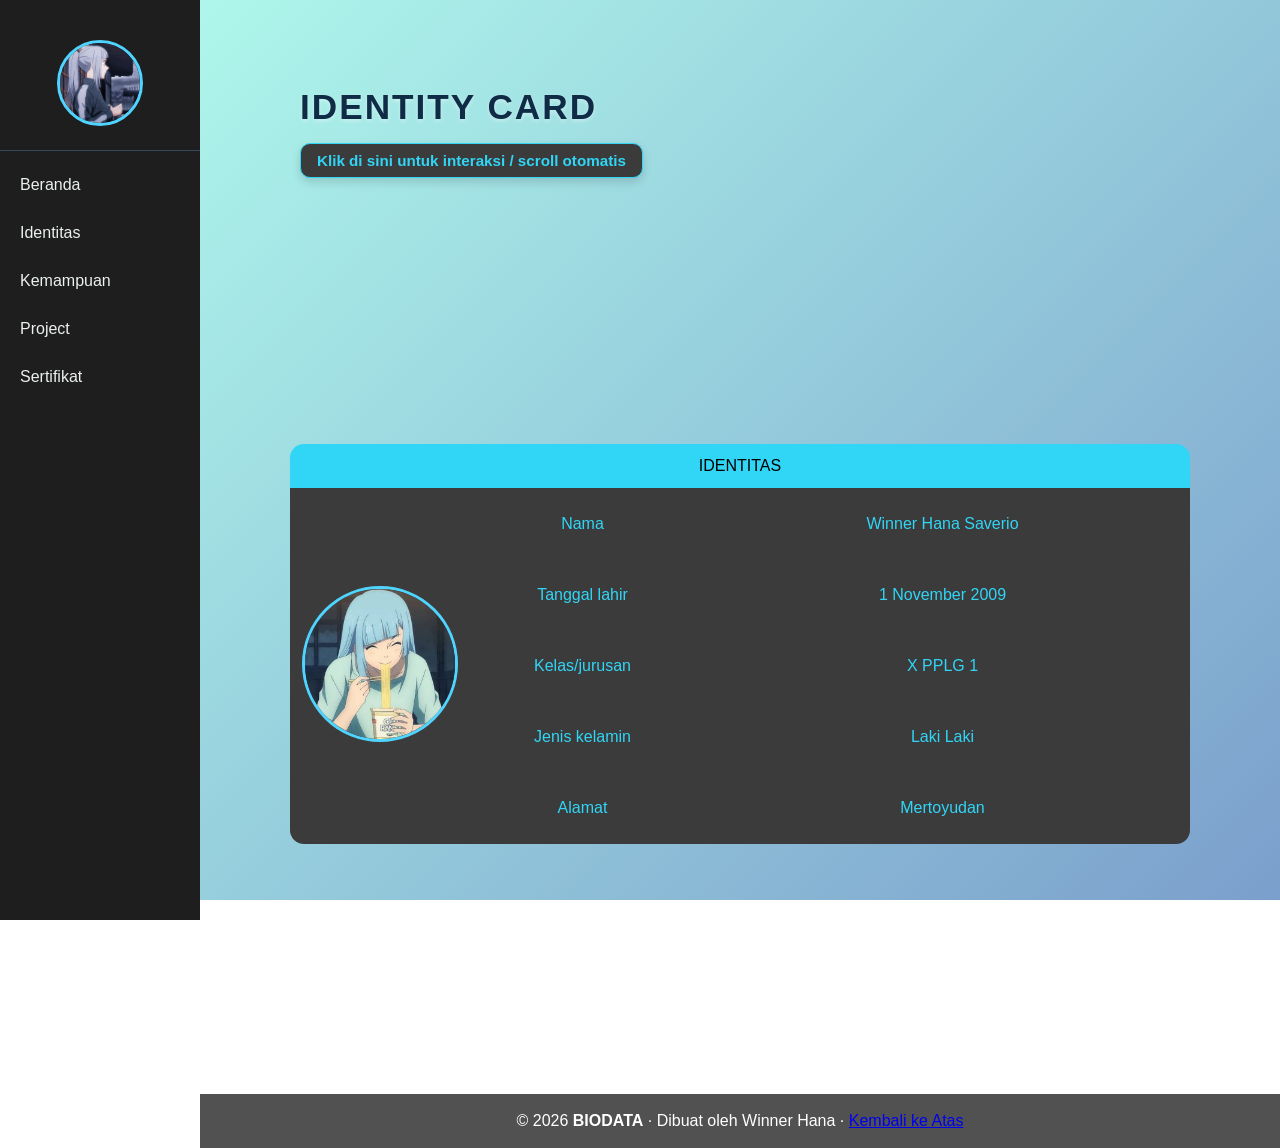
==== biodata.html @ ac4ff392 "update: ganti desain" ====
<!DOCTYPE html>
<html lang="en">
<head>
    <meta charset="UTF-8">
    <meta name="viewport" content="width=device-width, initial-scale=1.0">
    <title>Biodata - Winner</title>
    <link rel="stylesheet" href="style.css">
</head>
<body>

<nav>
    <div class="profile">
        <img src="miwapfp.jpg" alt="miwapfp" class="profile-pic">
    </div>
    <div class="nav-links">
        <a href="index.html">Beranda</a>
        <a href="biodata.html" class="active">Identitas</a>
        <a href="Skill.html">Kemampuan</a>
        <a href="project.html">Project</a>
        <a href="Certivic.html">Sertifikat</a>
    </div>
</nav>

<div class="header-title">
    <h1>IDENTITY CARD</h1>
    <p class="p1-biodata">
        <a href="#tabel-identitas">
            Klik di sini untuk interaksi / scroll otomatis
        </a>
    </p>
</div>

<div class="table">
    <table id="tabel-identitas" style="text-align: center; margin: auto; border-radius: 14px; width: 900px; height: 400px; overflow: hidden; border-collapse: separate; border-spacing: 0;">
        <tr>
            <td style="background-color: rgb(49, 213, 246);" colspan="3">IDENTITAS</td>
        </tr>
        <tr style="background-color: rgb(59, 59, 59); color: rgb(49, 213, 246);">
            <td class="no-hover" rowspan="5" style="width: 20%;"><img class="pfp-table" src="pfp.jpeg" alt="Profile Picture"></td>
            <td id="tabel-kanan" style="width: 25%;">Nama</td>
            <td class="clickable" style="width: 55%;" data-title="Nama" data-info="Hai, Nama saya Winner Hana Saverio!, kamu bisa memanggilku Winner!, Salken ya">Winner Hana Saverio</td>
        </tr>
        <tr style="background-color: rgb(59, 59, 59); color: rgb(49, 213, 246);">
            <td class="tabel-kanan">Tanggal lahir</td>
            <td class="clickable" data-title="Tanggal Lahir" data-info="Saya Lahir pada 1 November 2009, di bulan yang identik dengan awal musim hujan.">1 November 2009</td>
        </tr>
        <tr style="background-color: rgb(59, 59, 59); color: rgb(49, 213, 246);">
            <td class="tabel-kanan">Kelas/jurusan</td>
            <td class="clickable" data-title="Kelas / Jurusan" data-info="Saat ini menempuh pendidikan di kelas X PPLG 1, jurusan Pengembangan Perangkat Lunak dan Gim.">X PPLG 1</td>
        </tr>
        <tr style="background-color: rgb(59, 59, 59); color: rgb(49, 213, 246);">
            <td class="tabel-kanan">Jenis kelamin</td>
            <td class="clickable" data-title="Jenis Kelamin" data-info="Lelaki Tamfan.">Laki Laki</td>
        </tr>
        <tr style="background-color: rgb(59, 59, 59); color: rgb(49, 213, 246);">
            <td class="tabel-kanan">Alamat</td>
            <td class="clickable" data-title="Alamat" data-info="Bertempat tinggal di Perumahan Bumi Prayudan, daerah Mertoyudan, Magelang.">Mertoyudan</td>
        </tr>
    </table>
</div>

<!-- POPUP MODAL -->
<div id="popupOverlay" class="popup-overlay">
    <div class="popup-box">
        <span id="popupClose" class="popup-close">&times;</span>
        <h3 id="popupTitle"></h3>
        <p id="popupText"></p>
    </div>
</div>

<script>
    const clickableCells = document.querySelectorAll('.clickable');
    const overlay = document.getElementById('popupOverlay');
    const popupTitle = document.getElementById('popupTitle');
    const popupText = document.getElementById('popupText');
    const closeBtn = document.getElementById('popupClose');

    clickableCells.forEach(cell => {
        cell.addEventListener('click', () => {
            popupTitle.textContent = cell.getAttribute('data-title');
            popupText.textContent = cell.getAttribute('data-info');
            overlay.classList.add('active');
        });
    });

    function closePopup() {
        overlay.classList.remove('active');
    }

    closeBtn.addEventListener('click', closePopup);

    overlay.addEventListener('click', (e) => {
        if (e.target === overlay) {
            closePopup();
        }
    });
</script>

<footer class="footer">
    <br />
    © 2026 <strong>BIODATA</strong> · 
    Dibuat oleh Winner Hana · 
    <a href="#">Kembali ke Atas</a>
    <br /><br />
</footer>

</body>
</html>
---- style.css ----
nav {
    position: fixed;
    top: 0;
    left: 0;
    height: 100vh;
    width: 200px;
    background-color: #1e1e1e;
    padding-top: 20px;
}

.nav-links {
    display: flex;
    flex-direction: column;
}

.nav-links a {
    display: block;
    color: #ecf0f1;
    text-decoration: none;
    padding: 15px 20px;
    font-size: 16px;
    transition: transform 0.2s ease, background-color 0.2s ease;
}

.nav-links a:hover {
        background-color: #34495e;
    transform: scale(1.05) translateX(5px);
}

.profile {
    text-align: center;
    padding: 20px 0;
    border-bottom: 1px solid #34495e;
    margin-bottom: 10px;
}

.profile-pic {
    width: 80px;
    height: 80px;
    border-radius: 50%;
    object-fit: cover;
    border: 3px solid #4fd3ff;
}

.profile-name {
    color: #ecf0f1;
    margin-top: 10px;
    font-size: 14px;
    font-weight: bold;
}

html, body {
    height: 100%;
    margin: 0;
}

body {
    font-family: 'Segoe UI', Arial, Helvetica, sans-serif;
    margin: 0;
    margin-left: 200px;
    background: linear-gradient(135deg, #b3ffee, #7b9fcc);
    background-repeat: no-repeat;
    min-height: 100vh;
    background-attachment: fixed;
    display: flex;              
    flex-direction: column;  
}

.table{
    align-items: center;
    margin: 0 auto;
    display: flex;
    margin-left: 200px;
    justify-content: center; 
    align-items: center;       
    min-height: 100vh;         
    margin: 0;
    display: flex;
    flex-direction: column;
    align-items: center
}

.footer{
    text-align: center;
}

tr {
    transition: transform 0.2s ease, box-shadow 0.2s ease;
}

.header1{
    font-family: 'segoe UI' sans-serif;
    font-size: 2.2rem;
    font-weight: 800;
    color: #0f2b46; 
    letter-spacing: 2px;
    margin: 0 0 8px 0;
    text-shadow: 0px 2px 4px rgba(255, 255, 255, 0.4);
}

.header1{
    transition: transform 0.3s ease, color 0.3s ease;
}
.header1:hover{
    font-family: 'segoe UI' sans-serif;
     transform: scale(1.09);
     transition: transform 0.3s ease, color 0.3s ease;
     color: #6f6f6f;
}

.header2 a:hover {
    background-color: #31d5f6;
    color: #222222;
    transform: translateY(-2px);
    box-shadow: 0 6px 14px rgba(49, 213, 246, 0.4);
}

.header2 a {
    display: inline-block;
    font-family: 'Segoe UI', sans-serif;
    font-size: 0.95rem;
    font-weight: 600;
    color: #31d5f6;
    background-color: #3b3b3b; 
    padding: 8px 16px;
    border-radius: 10px;
    text-decoration: none;
    border: 1px solid #31d5f6;
    box-shadow: 0 4px 10px rgba(0, 0, 0, 0.15);
    transition: all 0.3s ease;
}

.footer{
    background-color: #515151;
    color: white;
}
.wrapper {
    flex: 1;
    padding-top: 100px;
}

td {
    transition: transform 0.2s ease, background-color 0.2s ease;
}

td:hover {
    background-color: #2f2f2f !important;         
    color: #ecf0f1;  
    cursor: pointer;                     
    font-weight: 700;
    box-shadow: inset 0 0 10px rgba(0, 0, 0, 0.2); 
    position: relative;
    z-index: 1;
}

.no-hover:hover {
    transform: none;
    background-color: transparent;
}
.clickable {
    cursor: pointer;
}

.popup-overlay {
    display: none;
    position: fixed;
    top: 0;
    left: 0;
    width: 100%;
    height: 100%;
    background-color: rgba(0, 0, 0, 0.6);
    justify-content: center;
    align-items: center;
    z-index: 999;
}

.popup-overlay.active {
    display: flex;
}

.popup-box {
    background-color: #2b2b2b;
    color: #ecf0f1;
    padding: 25px 35px;
    border-radius: 10px;
    width: 550px;
    max-width: 75%;
    position: relative;
    border: 2px solid #4fd3ff;
    animation: popupIn 0.25s ease;
}

@keyframes popupIn {
    from { transform: scale(0.85); opacity: 0; }
    to { transform: scale(1); opacity: 1; }
}

.popup-box h3 {
    color: #4fd3ff;
    margin-top: 0;
}

.popup-close {
    position: absolute;
    top: 10px;
    right: 15px;
    cursor: pointer;
    font-size: 20px;
    color: #ecf0f1;
}

.popup-close:hover {
    color: #4fd3ff;
}

        /* CSS Animasi Popup Tambahan */
        .popup-overlay {
            position: fixed;
            top: 0;
            left: 0;
            width: 100%;
            height: 100%;
            background: rgba(0, 0, 0, 0.6);
            display: flex;
            justify-content: center;
            align-items: center;
            opacity: 0;
            visibility: hidden;
            transition: opacity 0.3s ease, visibility 0.3s ease;
        }

        .popup-box {
            background: #212121;
            padding: 20px;
            border-radius: 8px;
            transform: scale(0.7) translateY(-20px);
            transition: transform 0.3s cubic-bezier(0.175, 0.885, 0.32, 1.275);
        }

        .popup-overlay.active {
            opacity: 1;
            visibility: visible;
        }

        .popup-overlay.active .popup-box {
            transform: scale(1) translateY(0);
        }
html{
    scroll-behavior: smooth;
}

.p1-biodata{
    transition: transform 0.3s ease, color 0.3s ease;
}
.p1-biodata:hover{
     transform: scale(1.04);
     transition: transform 0.3s ease, color 0.3s ease;
     color: #6f6f6f;
}

.pfp-table{
    width: 150px;
    height: 150px;
    border-radius: 50%;
    object-fit: cover;
    border: 3px solid #4fd3ff;
}

.header-title {
    width: 900px;
    padding-top: 87px;
    padding-left: 100px;
    margin-top: auto;
    margin-bottom: auto;
}

.header-title h1 {
    font-family: 'segoe UI' sans-serif;
    font-size: 2.2rem;
    font-weight: 800;
    color: #0f2b46; 
    letter-spacing: 2px;
    margin: 0 0 8px 0;
    text-shadow: 0px 2px 4px rgba(255, 255, 255, 0.4);
}

.p1-biodata a {
    display: inline-block;
    font-family: 'Segoe UI', sans-serif;
    font-size: 0.95rem;
    font-weight: 600;
    color: #31d5f6;
    background-color: #3b3b3b; 
    padding: 8px 16px;
    border-radius: 10px;
    text-decoration: none;
    border: 1px solid #31d5f6;
    box-shadow: 0 4px 10px rgba(0, 0, 0, 0.15);
    transition: all 0.3s ease;
}

.header-title .p1-biodata a:hover {
    background-color: #31d5f6;
    color: #222222;
    transform: translateY(-2px);
    box-shadow: 0 6px 14px rgba(49, 213, 246, 0.4);
}


#tabel-identitas td {
    transition: ease-in-out; 
}
#tabel-identitas td.clickable:hover {
    background-color: #29c2e0 !important; 
    color: #1a1a1a !important;           
    cursor: pointer;                     
    font-weight: 700;
    box-shadow: inset 0 0 10px rgba(0, 0, 0, 0.2); 
}
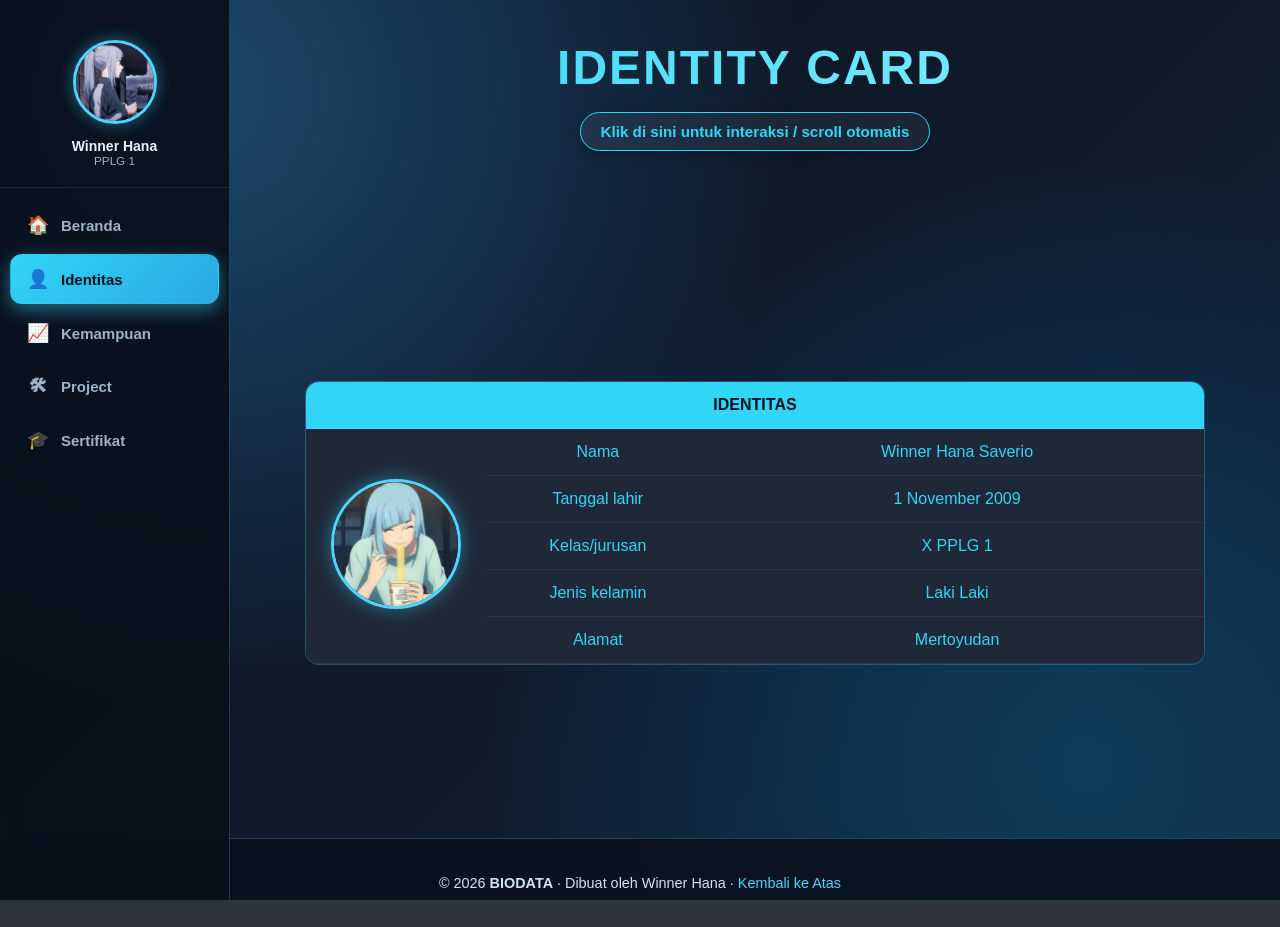
==== commit a014d0c8: "update: ganti dengan kodingan portofolio terbaru" ====
--- a/biodata.html
+++ b/biodata.html
@@ -1,5 +1,5 @@
 <!DOCTYPE html>
-<html lang="en">
+<html lang="id">
 <head>
     <meta charset="UTF-8">
     <meta name="viewport" content="width=device-width, initial-scale=1.0">
@@ -8,67 +8,93 @@
 </head>
 <body>
 
+<button id="menuToggle" aria-label="Buka menu">&#9776;</button>
+<div id="backdrop" class="nav-backdrop"></div>
+
 <nav>
     <div class="profile">
         <img src="miwapfp.jpg" alt="miwapfp" class="profile-pic">
+        <div class="profile-name">Winner Hana<br><small>PPLG 1</small></div>
     </div>
     <div class="nav-links">
-        <a href="index.html">Beranda</a>
-        <a href="biodata.html" class="active">Identitas</a>
-        <a href="Skill.html">Kemampuan</a>
-        <a href="project.html">Project</a>
-        <a href="Certivic.html">Sertifikat</a>
+        <a href="index.html"><span class="ico">&#127968;</span> Beranda</a>
+        <a href="biodata.html" class="active"><span class="ico">&#128100;</span> Identitas</a>
+        <a href="kemampuan.html"><span class="ico">&#128200;</span> Kemampuan</a>
+        <a href="project.html"><span class="ico">&#128736;</span> Project</a>
+        <a href="sertifikat.html"><span class="ico">&#127891;</span> Sertifikat</a>
     </div>
 </nav>
 
-<div class="header-title">
-    <h1>IDENTITY CARD</h1>
-    <p class="p1-biodata">
-        <a href="#tabel-identitas">
-            Klik di sini untuk interaksi / scroll otomatis
-        </a>
-    </p>
-</div>
+<div class="content">
+    <div class="header-title">
+        <h1>IDENTITY CARD</h1>
+        <p class="p1-biodata">
+            <a href="#tabel-identitas">Klik di sini untuk interaksi / scroll otomatis</a>
+        </p>
+    </div>
 
-<div class="table">
-    <table id="tabel-identitas" style="text-align: center; margin: auto; border-radius: 14px; width: 900px; height: 400px; overflow: hidden; border-collapse: separate; border-spacing: 0;">
-        <tr>
-            <td style="background-color: rgb(49, 213, 246);" colspan="3">IDENTITAS</td>
-        </tr>
-        <tr style="background-color: rgb(59, 59, 59); color: rgb(49, 213, 246);">
-            <td class="no-hover" rowspan="5" style="width: 20%;"><img class="pfp-table" src="pfp.jpeg" alt="Profile Picture"></td>
-            <td id="tabel-kanan" style="width: 25%;">Nama</td>
-            <td class="clickable" style="width: 55%;" data-title="Nama" data-info="Hai, Nama saya Winner Hana Saverio!, kamu bisa memanggilku Winner!, Salken ya">Winner Hana Saverio</td>
-        </tr>
-        <tr style="background-color: rgb(59, 59, 59); color: rgb(49, 213, 246);">
-            <td class="tabel-kanan">Tanggal lahir</td>
-            <td class="clickable" data-title="Tanggal Lahir" data-info="Saya Lahir pada 1 November 2009, di bulan yang identik dengan awal musim hujan.">1 November 2009</td>
-        </tr>
-        <tr style="background-color: rgb(59, 59, 59); color: rgb(49, 213, 246);">
-            <td class="tabel-kanan">Kelas/jurusan</td>
-            <td class="clickable" data-title="Kelas / Jurusan" data-info="Saat ini menempuh pendidikan di kelas X PPLG 1, jurusan Pengembangan Perangkat Lunak dan Gim.">X PPLG 1</td>
-        </tr>
-        <tr style="background-color: rgb(59, 59, 59); color: rgb(49, 213, 246);">
-            <td class="tabel-kanan">Jenis kelamin</td>
-            <td class="clickable" data-title="Jenis Kelamin" data-info="Lelaki Tamfan.">Laki Laki</td>
-        </tr>
-        <tr style="background-color: rgb(59, 59, 59); color: rgb(49, 213, 246);">
-            <td class="tabel-kanan">Alamat</td>
-            <td class="clickable" data-title="Alamat" data-info="Bertempat tinggal di Perumahan Bumi Prayudan, daerah Mertoyudan, Magelang.">Mertoyudan</td>
-        </tr>
-    </table>
-</div>
+    <div class="table">
+        <table id="tabel-identitas">
+            <tr>
+                <td style="background-color: rgb(49, 213, 246); color:#04121f; font-weight:800;" colspan="3">IDENTITAS</td>
+            </tr>
+            <tr style="background-color: rgb(31, 40, 56); color: rgb(49, 213, 246);">
+                <td class="no-hover" rowspan="5" style="width: 20%;"><img class="pfp-table" src="pfp.jpeg" alt="Profile Picture"></td>
+                <td style="width: 25%;">Nama</td>
+                <td class="clickable" style="width: 55%;" data-title="Nama" data-info="Hai, Nama saya Winner Hana Saverio!, kamu bisa memanggilku Winner!, Salken ya">Winner Hana Saverio</td>
+            </tr>
+            <tr style="background-color: rgb(31, 40, 56); color: rgb(49, 213, 246);">
+                <td>Tanggal lahir</td>
+                <td class="clickable" data-title="Tanggal Lahir" data-info="Saya Lahir pada 1 November 2009, di bulan yang identik dengan awal musim hujan.">1 November 2009</td>
+            </tr>
+            <tr style="background-color: rgb(31, 40, 56); color: rgb(49, 213, 246);">
+                <td>Kelas/jurusan</td>
+                <td class="clickable" data-title="Kelas / Jurusan" data-info="Saat ini menempuh pendidikan di kelas X PPLG 1, jurusan Pengembangan Perangkat Lunak dan Gim.">X PPLG 1</td>
+            </tr>
+            <tr style="background-color: rgb(31, 40, 56); color: rgb(49, 213, 246);">
+                <td>Jenis kelamin</td>
+                <td class="clickable" data-title="Jenis Kelamin" data-info="Lelaki Tamfan.">Laki Laki</td>
+            </tr>
+            <tr style="background-color: rgb(31, 40, 56); color: rgb(49, 213, 246);">
+                <td>Alamat</td>
+                <td class="clickable" data-title="Alamat" data-info="Bertempat tinggal di Perumahan Bumi Prayudan, daerah Mertoyudan, Magelang.">Mertoyudan</td>
+            </tr>
+        </table>
+    </div>
 
-<!-- POPUP MODAL -->
-<div id="popupOverlay" class="popup-overlay">
-    <div class="popup-box">
-        <span id="popupClose" class="popup-close">&times;</span>
-        <h3 id="popupTitle"></h3>
-        <p id="popupText"></p>
+    <!-- POPUP MODAL -->
+    <div id="popupOverlay" class="popup-overlay">
+        <div class="popup-box">
+            <span id="popupClose" class="popup-close">&times;</span>
+            <h3 id="popupTitle"></h3>
+            <p id="popupText"></p>
+        </div>
     </div>
 </div>
 
+<footer class="footer">
+    <br />
+    &copy; 2026 <strong>BIODATA</strong> &middot;
+    Dibuat oleh Winner Hana &middot;
+    <a href="#">Kembali ke Atas</a>
+    <br /><br />
+</footer>
+
 <script>
+    // Nav mobile
+    const toggle = document.getElementById('menuToggle');
+    const sidebar = document.querySelector('nav');
+    const backdrop = document.getElementById('backdrop');
+    toggle.addEventListener('click', () => {
+        const open = sidebar.classList.toggle('open');
+        backdrop.classList.toggle('show', open);
+    });
+    backdrop.addEventListener('click', () => {
+        sidebar.classList.remove('open');
+        backdrop.classList.remove('show');
+    });
+
+    // Popup modal (klik sel identitas)
     const clickableCells = document.querySelectorAll('.clickable');
     const overlay = document.getElementById('popupOverlay');
     const popupTitle = document.getElementById('popupTitle');
@@ -83,26 +109,12 @@
         });
     });
 
-    function closePopup() {
-        overlay.classList.remove('active');
-    }
-
+    function closePopup() { overlay.classList.remove('active'); }
     closeBtn.addEventListener('click', closePopup);
-
     overlay.addEventListener('click', (e) => {
-        if (e.target === overlay) {
-            closePopup();
-        }
+        if (e.target === overlay) closePopup();
     });
 </script>
 
-<footer class="footer">
-    <br />
-    © 2026 <strong>BIODATA</strong> · 
-    Dibuat oleh Winner Hana · 
-    <a href="#">Kembali ke Atas</a>
-    <br /><br />
-</footer>
-
 </body>
 </html>
--- a/style.css
+++ b/style.css
@@ -1,319 +1,544 @@
+/* ============================================================
+   PORTFOLIO — Responsive Stylesheet
+   Theme  : dark glass + neon cyan
+   ============================================================ */
+
+:root {
+    --bg-1: #0b1220;
+    --bg-2: #132338;
+    --card: rgba(255, 255, 255, 0.05);
+    --card-border: rgba(79, 211, 255, 0.25);
+    --cyan: #4fd3ff;
+    --cyan-soft: #31d5f6;
+    --cyan-glow: rgba(49, 213, 246, 0.45);
+    --text: #eaf4ff;
+    --muted: #9fb3c8;
+    --dark: #1e1e1e;
+    --danger: #ff6b6b;
+    --warn: #ffd166;
+    --success: #6bffa8;
+    --sidebar-w: 230px;
+    --radius: 16px;
+}
+
+* { box-sizing: border-box; }
+
+html, body {
+    height: 100%;
+    margin: 0;
+    scroll-behavior: smooth;
+}
+
+body {
+    font-family: 'Segoe UI', Arial, Helvetica, sans-serif;
+    margin: 0;
+    min-height: 100vh;
+    color: var(--text);
+    background:
+        radial-gradient(circle at 15% 10%, #1d4a6e 0%, transparent 45%),
+        radial-gradient(circle at 85% 85%, #0e3d5c 0%, transparent 45%),
+        linear-gradient(135deg, var(--bg-1), var(--bg-2));
+    background-attachment: fixed;
+    background-repeat: no-repeat;
+    display: flex;
+    flex-direction: column;
+}
+
+/* ---------- Content offset for the fixed sidebar ---------- */
+#app, .content {
+    margin-left: var(--sidebar-w);
+    width: calc(100% - var(--sidebar-w));
+}
+
+/* ============================================================
+   SIDEBAR (kanan-kiri nav)
+   ============================================================ */
 nav {
     position: fixed;
     top: 0;
     left: 0;
     height: 100vh;
-    width: 200px;
-    background-color: #1e1e1e;
+    width: var(--sidebar-w);
+    background: rgba(10, 16, 28, 0.92);
+    backdrop-filter: blur(10px);
+    border-right: 1px solid var(--card-border);
     padding-top: 20px;
-}
-
-.nav-links {
-    display: flex;
-    flex-direction: column;
-}
-
-.nav-links a {
-    display: block;
-    color: #ecf0f1;
-    text-decoration: none;
-    padding: 15px 20px;
-    font-size: 16px;
-    transition: transform 0.2s ease, background-color 0.2s ease;
-}
-
-.nav-links a:hover {
-        background-color: #34495e;
-    transform: scale(1.05) translateX(5px);
-}
-
-.profile {
+    overflow-y: auto;
+    z-index: 100;
+    transition: transform 0.3s ease;
+}
+
+nav .profile {
     text-align: center;
-    padding: 20px 0;
-    border-bottom: 1px solid #34495e;
-    margin-bottom: 10px;
+    padding: 20px 12px;
+    border-bottom: 1px solid #1f2c3f;
+    margin-bottom: 12px;
 }
 
 .profile-pic {
-    width: 80px;
-    height: 80px;
+    width: 84px;
+    height: 84px;
     border-radius: 50%;
     object-fit: cover;
-    border: 3px solid #4fd3ff;
+    border: 3px solid var(--cyan);
+    box-shadow: 0 0 16px var(--cyan-glow);
+    transition: transform 0.3s ease, box-shadow 0.3s ease;
+}
+
+.profile-pic:hover {
+    transform: scale(1.08) rotate(4deg);
+    box-shadow: 0 0 24px var(--cyan);
 }
 
 .profile-name {
-    color: #ecf0f1;
+    color: var(--text);
     margin-top: 10px;
     font-size: 14px;
     font-weight: bold;
 }
-
-html, body {
+.profile-name small { color: var(--muted); font-weight: 400; display: block; }
+
+.nav-links { display: flex; flex-direction: column; gap: 4px; padding: 0 10px; }
+
+.nav-links a {
+    display: flex;
+    align-items: center;
+    gap: 12px;
+    color: var(--muted);
+    text-decoration: none;
+    padding: 13px 16px;
+    font-size: 15px;
+    font-weight: 600;
+    border-radius: 12px;
+    border: 1px solid transparent;
+    transition: all 0.25s ease;
+}
+
+.nav-links a .ico {
+    font-size: 18px;
+    width: 22px;
+    text-align: center;
+}
+
+.nav-links a:hover {
+    background: rgba(79, 211, 255, 0.12);
+    color: var(--text);
+    transform: translateX(6px);
+    border-color: var(--card-border);
+}
+
+.nav-links a.active {
+    background: linear-gradient(135deg, var(--cyan-soft), #2aa8e0);
+    color: #04121f;
+    box-shadow: 0 6px 18px var(--cyan-glow);
+}
+
+/* ---------- Hamburger (mobile only) ---------- */
+#menuToggle {
+    display: none;
+    position: fixed;
+    top: 14px;
+    left: 14px;
+    z-index: 200;
+    background: linear-gradient(135deg, var(--cyan-soft), #2aa8e0);
+    color: #04121f;
+    border: none;
+    border-radius: 10px;
+    width: 46px;
+    height: 46px;
+    font-size: 20px;
+    cursor: pointer;
+    box-shadow: 0 4px 14px var(--cyan-glow);
+}
+
+/* ============================================================
+   HERO / HEADER
+   ============================================================ */
+.wrapper { flex: 1; width: 100%; }
+
+.header-title {
+    padding: 40px 28px;
+    text-align: center;
+}
+
+.header-title h1 {
+    font-size: clamp(1.8rem, 5vw, 3rem);
+    font-weight: 800;
+    letter-spacing: 2px;
+    margin: 0 0 10px 0;
+    background: linear-gradient(90deg, var(--cyan-soft), #8ff0ff, var(--cyan-soft));
+    background-size: 200% auto;
+    -webkit-background-clip: text;
+    background-clip: text;
+    -webkit-text-fill-color: transparent;
+    animation: shine 4s linear infinite;
+    text-shadow: none;
+}
+
+.header-title h1:hover { animation-play-state: paused; }
+
+@keyframes shine {
+    to { background-position: 200% center; }
+}
+
+.header-title p { color: var(--muted); font-size: 1.05rem; }
+
+.header2 a, .p1-biodata a {
+    display: inline-block;
+    font-weight: 600;
+    font-size: 0.95rem;
+    color: var(--cyan-soft);
+    background: rgba(226, 232, 240, 0.06);
+    padding: 10px 20px;
+    border-radius: 999px;
+    text-decoration: none;
+    border: 1px solid var(--cyan-soft);
+    box-shadow: 0 4px 14px rgba(0, 0, 0, 0.25);
+    transition: all 0.3s ease;
+}
+
+.header2 a:hover, .p1-biodata a:hover {
+    background: var(--cyan-soft);
+    color: #04121f;
+    transform: translateY(-3px);
+    box-shadow: 0 8px 22px var(--cyan-glow);
+}
+
+.p1-biodata { transition: transform 0.3s ease, color 0.3s ease; }
+
+/* ============================================================
+   GENERIC SECTION / CARDS
+   ============================================================ */
+.section {
+    padding: 34px clamp(16px, 4vw, 48px);
+    max-width: 1100px;
+    margin: 0 auto;
+    width: 100%;
+}
+
+.card-grid {
+    display: grid;
+    grid-template-columns: repeat(auto-fit, minmax(260px, 1fr));
+    gap: 22px;
+}
+
+.card {
+    background: linear-gradient(160deg, rgba(255, 255, 255, 0.07), rgba(255, 255, 255, 0.02));
+    border: 1px solid var(--card-border);
+    border-radius: var(--radius);
+    padding: 26px 22px;
+    backdrop-filter: blur(8px);
+    transition: transform 0.3s ease, box-shadow 0.3s ease, border-color 0.3s ease;
+    position: relative;
+    overflow: hidden;
+}
+
+.card::before {
+    content: '';
+    position: absolute;
+    inset: 0;
+    background: radial-gradient(400px circle at var(--mx, 50%) var(--my, 0%), rgba(79, 211, 255, 0.12), transparent 60%);
+    opacity: 0;
+    transition: opacity 0.3s ease;
+    pointer-events: none;
+}
+
+.card:hover {
+    transform: translateY(-6px);
+    border-color: var(--cyan);
+    box-shadow: 0 14px 34px rgba(0, 0, 0, 0.45), 0 0 24px rgba(79, 211, 255, 0.15);
+}
+.card:hover::before { opacity: 1; }
+
+.card .card-ico { font-size: 34px; }
+.card h3 {
+    margin: 12px 0 6px;
+    font-size: 1.15rem;
+    color: #fff;
+}
+.card p { margin: 0; color: var(--muted); font-size: 0.92rem; line-height: 1.55; }
+.card .badge {
+    display: inline-flex;
+    align-items: center;
+    gap: 6px;
+    font-size: 0.75rem;
+    font-weight: 600;
+    padding: 4px 10px;
+    border-radius: 999px;
+    background: rgba(79, 211, 255, 0.12);
+    color: var(--cyan);
+    border: 1px solid var(--card-border);
+    margin-top: 12px;
+}
+
+/* ============================================================
+   SKILL BARS + BAR CHART (kemampuan.html)
+   ============================================================ */
+.skill-list { display: flex; flex-direction: column; gap: 22px; }
+
+.skill-row { display: grid; grid-template-columns: 130px 1fr 64px; gap: 14px; align-items: center; }
+
+.skill-name { font-weight: 700; font-size: 0.95rem; color: #fff; }
+.skill-name small { display: block; color: var(--muted); font-weight: 400; font-size: 0.72rem; }
+
+.skill-track {
+    position: relative;
+    height: 20px;
+    background: rgba(255, 255, 255, 0.07);
+    border-radius: 999px;
+    overflow: hidden;
+    border: 1px solid rgba(255, 255, 255, 0.08);
+}
+
+.skill-fill {
     height: 100%;
-    margin: 0;
-}
-
-body {
-    font-family: 'Segoe UI', Arial, Helvetica, sans-serif;
-    margin: 0;
-    margin-left: 200px;
-    background: linear-gradient(135deg, #b3ffee, #7b9fcc);
-    background-repeat: no-repeat;
-    min-height: 100vh;
-    background-attachment: fixed;
-    display: flex;              
-    flex-direction: column;  
-}
-
-.table{
-    align-items: center;
-    margin: 0 auto;
+    width: 0;
+    border-radius: 999px;
+    background: linear-gradient(90deg, var(--cyan-soft), #7ae6ff);
+    box-shadow: 0 0 14px var(--cyan-glow);
+    animation: fillBar 1.2s cubic-bezier(0.22, 1, 0.36, 1) forwards;
+}
+
+.skill-pct { text-align: right; font-weight: 800; font-size: 0.95rem; color: var(--cyan); }
+
+@keyframes fillBar {
+    from { width: 0; }
+}
+
+/* Diagram batang (vertical bar chart) */
+.chart {
     display: flex;
-    margin-left: 200px;
-    justify-content: center; 
-    align-items: center;       
-    min-height: 100vh;         
-    margin: 0;
+    align-items: flex-end;
+    justify-content: space-around;
+    gap: 8px;
+    height: 260px;
+    padding: 16px 10px 0;
+    background: rgba(255, 255, 255, 0.04);
+    border: 1px solid rgba(255, 255, 255, 0.08);
+    border-radius: var(--radius);
+    position: relative;
+}
+
+.chart .bar-wrap {
+    flex: 1;
+    max-width: 90px;
     display: flex;
     flex-direction: column;
-    align-items: center
-}
-
-.footer{
+    align-items: center;
+    justify-content: flex-end;
+    height: 100%;
+    position: relative;
+}
+
+.chart .bar {
+    width: 70%;
+    max-width: 46px;
+    border-radius: 10px 10px 4px 4px;
+    background: linear-gradient(180deg, #7ae6ff, var(--cyan-soft));
+    box-shadow: 0 0 18px var(--cyan-glow);
+    animation: growBar 1.2s cubic-bezier(0.22, 1, 0.36, 1) forwards;
+    transform-origin: bottom;
+    height: 0;
+}
+
+.chart .bar-wrap:nth-child(odd) .bar {
+    background: linear-gradient(180deg, #a1f0ff, #4fd3ff);
+}
+
+@keyframes growBar {
+    from { height: 0; }
+}
+
+.chart .bar-label {
+    margin-top: 10px;
+    font-size: 0.72rem;
+    font-weight: 700;
+    color: var(--muted);
     text-align: center;
-}
-
-tr {
-    transition: transform 0.2s ease, box-shadow 0.2s ease;
-}
-
-.header1{
-    font-family: 'segoe UI' sans-serif;
-    font-size: 2.2rem;
+    line-height: 1.2;
+}
+
+.chart .bar-value {
+    position: absolute;
+    top: -24px;
+    left: 50%;
+    transform: translateX(-50%);
+    font-size: 0.8rem;
     font-weight: 800;
-    color: #0f2b46; 
-    letter-spacing: 2px;
-    margin: 0 0 8px 0;
-    text-shadow: 0px 2px 4px rgba(255, 255, 255, 0.4);
-}
-
-.header1{
-    transition: transform 0.3s ease, color 0.3s ease;
-}
-.header1:hover{
-    font-family: 'segoe UI' sans-serif;
-     transform: scale(1.09);
-     transition: transform 0.3s ease, color 0.3s ease;
-     color: #6f6f6f;
-}
-
-.header2 a:hover {
-    background-color: #31d5f6;
-    color: #222222;
-    transform: translateY(-2px);
-    box-shadow: 0 6px 14px rgba(49, 213, 246, 0.4);
-}
-
-.header2 a {
-    display: inline-block;
-    font-family: 'Segoe UI', sans-serif;
-    font-size: 0.95rem;
-    font-weight: 600;
-    color: #31d5f6;
-    background-color: #3b3b3b; 
-    padding: 8px 16px;
-    border-radius: 10px;
-    text-decoration: none;
-    border: 1px solid #31d5f6;
-    box-shadow: 0 4px 10px rgba(0, 0, 0, 0.15);
-    transition: all 0.3s ease;
-}
-
-.footer{
-    background-color: #515151;
-    color: white;
-}
-.wrapper {
-    flex: 1;
-    padding-top: 100px;
-}
-
-td {
-    transition: transform 0.2s ease, background-color 0.2s ease;
-}
-
-td:hover {
-    background-color: #2f2f2f !important;         
-    color: #ecf0f1;  
-    cursor: pointer;                     
-    font-weight: 700;
-    box-shadow: inset 0 0 10px rgba(0, 0, 0, 0.2); 
-    position: relative;
-    z-index: 1;
-}
-
-.no-hover:hover {
+    color: var(--cyan);
+    opacity: 0;
+    animation: popIn 0.4s ease 1.1s forwards;
+}
+
+@keyframes popIn {
+    to { opacity: 1; }
+}
+
+/* ============================================================
+   TABEL (biodata)
+   ============================================================ */
+.table {
+    margin: 0 auto;
+    padding: 20px;
+    width: 100%;
+    display: flex;
+    justify-content: center;
+    min-height: 70vh;
+    align-items: center;
+}
+
+#tabel-identitas {
+    width: 100%;
+    max-width: 900px;
+    height: auto;
+    text-align: center;
+    margin: auto;
+    border-radius: 14px;
+    overflow: hidden;
+    border-collapse: separate;
+    border-spacing: 0;
+    background: rgba(255, 255, 255, 0.03);
+    border: 1px solid var(--card-border);
+}
+
+#tabel-identitas td {
+    padding: 14px 12px;
+    transition: background-color 0.25s ease, transform 0.25s ease, color 0.25s ease;
+    border-bottom: 1px solid rgba(255, 255, 255, 0.06);
+    vertical-align: middle;
+}
+
+#tabel-identitas td.no-hover:hover {
+    background-color: transparent !important;
     transform: none;
-    background-color: transparent;
-}
-.clickable {
+    cursor: default;
+}
+
+#tabel-identitas td.clickable:hover {
+    background: rgba(49, 213, 246, 0.18) !important;
+    color: #fff !important;
     cursor: pointer;
-}
-
+    box-shadow: inset 0 0 10px rgba(0, 0, 0, 0.2);
+}
+
+.pfp-table {
+    width: 130px;
+    height: 130px;
+    border-radius: 50%;
+    object-fit: cover;
+    border: 3px solid var(--cyan);
+    box-shadow: 0 0 18px var(--cyan-glow);
+}
+
+/* ============================================================
+   POPUP MODAL
+   ============================================================ */
 .popup-overlay {
-    display: none;
     position: fixed;
     top: 0;
     left: 0;
     width: 100%;
     height: 100%;
-    background-color: rgba(0, 0, 0, 0.6);
+    background: rgba(0, 0, 0, 0.6);
+    display: flex;
     justify-content: center;
     align-items: center;
+    opacity: 0;
+    visibility: hidden;
+    transition: opacity 0.3s ease, visibility 0.3s ease;
     z-index: 999;
 }
 
-.popup-overlay.active {
-    display: flex;
-}
+.popup-overlay.active { opacity: 1; visibility: visible; }
 
 .popup-box {
-    background-color: #2b2b2b;
-    color: #ecf0f1;
-    padding: 25px 35px;
-    border-radius: 10px;
-    width: 550px;
-    max-width: 75%;
+    background: linear-gradient(160deg, #1c2c44, #122033);
+    color: var(--text);
+    padding: 30px 34px;
+    border-radius: 14px;
+    width: min(560px, 90vw);
     position: relative;
-    border: 2px solid #4fd3ff;
-    animation: popupIn 0.25s ease;
-}
-
-@keyframes popupIn {
-    from { transform: scale(0.85); opacity: 0; }
-    to { transform: scale(1); opacity: 1; }
-}
-
-.popup-box h3 {
-    color: #4fd3ff;
-    margin-top: 0;
-}
+    border: 2px solid var(--cyan);
+    transform: scale(0.7) translateY(-20px);
+    transition: transform 0.3s cubic-bezier(0.175, 0.885, 0.32, 1.275);
+    box-shadow: 0 0 30px rgba(79, 211, 255, 0.25);
+}
+
+.popup-overlay.active .popup-box { transform: scale(1) translateY(0); }
+
+.popup-box h3 { color: var(--cyan); margin-top: 0; font-size: 1.3rem; }
+.popup-box p { color: var(--muted); line-height: 1.6; }
 
 .popup-close {
     position: absolute;
-    top: 10px;
-    right: 15px;
+    top: 12px;
+    right: 18px;
     cursor: pointer;
-    font-size: 20px;
-    color: #ecf0f1;
-}
-
-.popup-close:hover {
-    color: #4fd3ff;
-}
-
-        /* CSS Animasi Popup Tambahan */
-        .popup-overlay {
-            position: fixed;
-            top: 0;
-            left: 0;
-            width: 100%;
-            height: 100%;
-            background: rgba(0, 0, 0, 0.6);
-            display: flex;
-            justify-content: center;
-            align-items: center;
-            opacity: 0;
-            visibility: hidden;
-            transition: opacity 0.3s ease, visibility 0.3s ease;
-        }
-
-        .popup-box {
-            background: #212121;
-            padding: 20px;
-            border-radius: 8px;
-            transform: scale(0.7) translateY(-20px);
-            transition: transform 0.3s cubic-bezier(0.175, 0.885, 0.32, 1.275);
-        }
-
-        .popup-overlay.active {
-            opacity: 1;
-            visibility: visible;
-        }
-
-        .popup-overlay.active .popup-box {
-            transform: scale(1) translateY(0);
-        }
-html{
-    scroll-behavior: smooth;
-}
-
-.p1-biodata{
-    transition: transform 0.3s ease, color 0.3s ease;
-}
-.p1-biodata:hover{
-     transform: scale(1.04);
-     transition: transform 0.3s ease, color 0.3s ease;
-     color: #6f6f6f;
-}
-
-.pfp-table{
-    width: 150px;
-    height: 150px;
-    border-radius: 50%;
-    object-fit: cover;
-    border: 3px solid #4fd3ff;
-}
-
-.header-title {
-    width: 900px;
-    padding-top: 87px;
-    padding-left: 100px;
+    font-size: 24px;
+    color: var(--muted);
+    transition: color 0.2s ease, transform 0.2s ease;
+}
+.popup-close:hover { color: var(--cyan); transform: rotate(90deg); }
+
+/* ============================================================
+   FOOTER
+   ============================================================ */
+.footer {
+    text-align: center;
+    padding: 20px 16px;
     margin-top: auto;
-    margin-bottom: auto;
-}
-
-.header-title h1 {
-    font-family: 'segoe UI' sans-serif;
-    font-size: 2.2rem;
-    font-weight: 800;
-    color: #0f2b46; 
-    letter-spacing: 2px;
-    margin: 0 0 8px 0;
-    text-shadow: 0px 2px 4px rgba(255, 255, 255, 0.4);
-}
-
-.p1-biodata a {
-    display: inline-block;
-    font-family: 'Segoe UI', sans-serif;
-    font-size: 0.95rem;
-    font-weight: 600;
-    color: #31d5f6;
-    background-color: #3b3b3b; 
-    padding: 8px 16px;
-    border-radius: 10px;
-    text-decoration: none;
-    border: 1px solid #31d5f6;
-    box-shadow: 0 4px 10px rgba(0, 0, 0, 0.15);
-    transition: all 0.3s ease;
-}
-
-.header-title .p1-biodata a:hover {
-    background-color: #31d5f6;
-    color: #222222;
-    transform: translateY(-2px);
-    box-shadow: 0 6px 14px rgba(49, 213, 246, 0.4);
-}
-
-
-#tabel-identitas td {
-    transition: ease-in-out; 
-}
-#tabel-identitas td.clickable:hover {
-    background-color: #29c2e0 !important; 
-    color: #1a1a1a !important;           
-    cursor: pointer;                     
-    font-weight: 700;
-    box-shadow: inset 0 0 10px rgba(0, 0, 0, 0.2); 
-}+    color: #cfe3f5;
+    background: rgba(10, 16, 28, 0.85);
+    border-top: 1px solid var(--card-border);
+    font-size: 0.9rem;
+}
+.footer a { color: var(--cyan); text-decoration: none; }
+.footer a:hover { text-decoration: underline; }
+
+/* ============================================================
+   RESPONSIVE BREAKPOINTS
+   ============================================================ */
+@media (max-width: 900px) {
+    #tabel-identitas td { font-size: 0.9rem; padding: 10px 8px; }
+    .skill-row { grid-template-columns: 110px 1fr 54px; }
+}
+
+@media (max-width: 768px) {
+    :root { --sidebar-w: 240px; }
+
+    #menuToggle { display: block; }
+
+    nav {
+        transform: translateX(-110%);
+        box-shadow: 6px 0 30px rgba(0, 0, 0, 0.5);
+    }
+    nav.open { transform: translateX(0); }
+
+    #app, .content { margin-left: 0; width: 100%; }
+
+    .wrapper, .section { padding-left: 16px; padding-right: 16px; }
+    .header-title { padding-top: 84px; }
+
+    .skill-row { grid-template-columns: 1fr; gap: 6px; text-align: left; }
+    .skill-pct { text-align: left; }
+    .chart { height: 220px; }
+}
+
+@media (max-width: 480px) {
+    .profile-pic { width: 70px; height: 70px; }
+    .card { padding: 20px 16px; }
+    .chart .bar-label { font-size: 0.62rem; }
+    .popup-box { padding: 24px 18px; }
+}
+
+/* ---------- Screen reader / nav overlay backdrop ---------- */
+.nav-backdrop {
+    position: fixed;
+    inset: 0;
+    background: rgba(0, 0, 0, 0.45);
+    z-index: 90;
+    opacity: 0;
+    visibility: hidden;
+    transition: opacity 0.3s ease;
+}
+.nav-backdrop.show { opacity: 1; visibility: visible; }
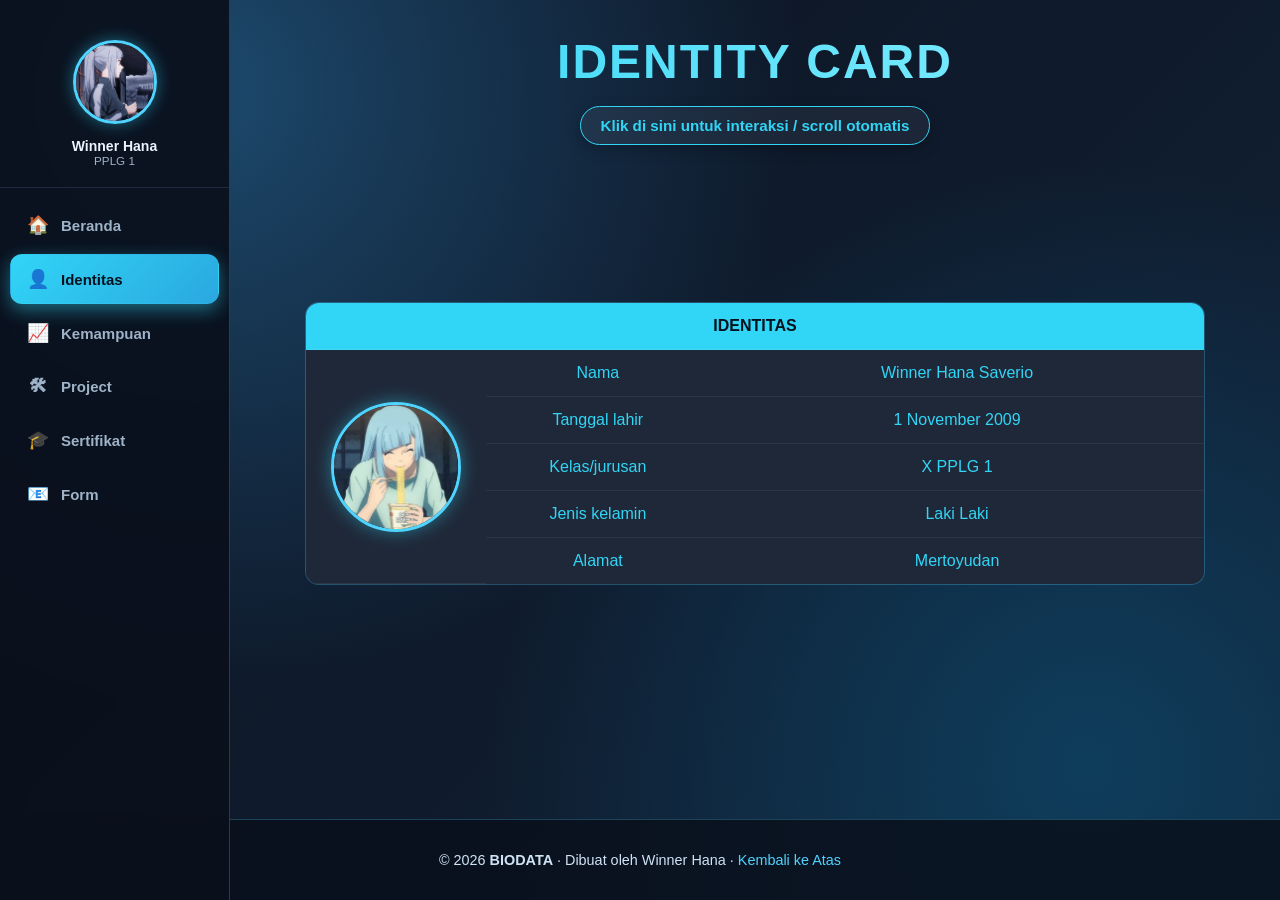
==== commit a67916d5: "update:revisi2" ====
--- a/biodata.html
+++ b/biodata.html
@@ -22,6 +22,7 @@
         <a href="kemampuan.html"><span class="ico">&#128200;</span> Kemampuan</a>
         <a href="project.html"><span class="ico">&#128736;</span> Project</a>
         <a href="sertifikat.html"><span class="ico">&#127891;</span> Sertifikat</a>
+        <a href="form.html"><span class="ico">&#128231;</span> Form</a>
     </div>
 </nav>
 
--- a/style.css
+++ b/style.css
@@ -1,6 +1,6 @@
 /* ============================================================
-   PORTFOLIO — Responsive Stylesheet
-   Theme  : dark glass + neon cyan
+   PORTFOLIO — Responsive Stylesheet (rombak ulang)
+   Theme  : dark glass + neon cyan  (tema lama dipertahankan)
    ============================================================ */
 
 :root {
@@ -23,16 +23,14 @@
 
 * { box-sizing: border-box; }
 
-html, body {
-    height: 100%;
-    margin: 0;
+html {
     scroll-behavior: smooth;
 }
 
 body {
-    font-family: 'Segoe UI', Arial, Helvetica, sans-serif;
     margin: 0;
     min-height: 100vh;
+    font-family: 'Segoe UI', Arial, Helvetica, sans-serif;
     color: var(--text);
     background:
         radial-gradient(circle at 15% 10%, #1d4a6e 0%, transparent 45%),
@@ -42,25 +40,34 @@
     background-repeat: no-repeat;
     display: flex;
     flex-direction: column;
-}
-
-/* ---------- Content offset for the fixed sidebar ---------- */
+    overflow-x: hidden;
+}
+
+/* ---------- Offset konten untuk sidebar fixed ---------- */
 #app, .content {
     margin-left: var(--sidebar-w);
     width: calc(100% - var(--sidebar-w));
-}
-
-/* ============================================================
-   SIDEBAR (kanan-kiri nav)
+    min-width: 0;               /* cegah grid/konten meluap */
+    flex: 1 0 auto;
+    display: flex;
+    flex-direction: column;
+}
+
+.wrapper { flex: 1 0 auto; width: 100%; min-width: 0; }
+
+/* ============================================================
+   SIDEBAR (navigasi samping)
    ============================================================ */
 nav {
     position: fixed;
     top: 0;
     left: 0;
     height: 100vh;
+    height: 100dvh;
     width: var(--sidebar-w);
     background: rgba(10, 16, 28, 0.92);
     backdrop-filter: blur(10px);
+    -webkit-backdrop-filter: blur(10px);
     border-right: 1px solid var(--card-border);
     padding-top: 20px;
     overflow-y: auto;
@@ -111,13 +118,14 @@
     font-weight: 600;
     border-radius: 12px;
     border: 1px solid transparent;
-    transition: all 0.25s ease;
+    transition: background-color 0.25s ease, color 0.25s ease, transform 0.25s ease, border-color 0.25s ease;
 }
 
 .nav-links a .ico {
     font-size: 18px;
     width: 22px;
     text-align: center;
+    flex: none;
 }
 
 .nav-links a:hover {
@@ -132,14 +140,15 @@
     color: #04121f;
     box-shadow: 0 6px 18px var(--cyan-glow);
 }
-
-/* ---------- Hamburger (mobile only) ---------- */
+.nav-links a.active:hover { transform: none; }
+
+/* ---------- Tombol hamburger (hanya tampil di layar kecil) ---------- */
 #menuToggle {
     display: none;
     position: fixed;
     top: 14px;
     left: 14px;
-    z-index: 200;
+    z-index: 210;
     background: linear-gradient(135deg, var(--cyan-soft), #2aa8e0);
     color: #04121f;
     border: none;
@@ -147,32 +156,44 @@
     width: 46px;
     height: 46px;
     font-size: 20px;
+    line-height: 1;
     cursor: pointer;
     box-shadow: 0 4px 14px var(--cyan-glow);
-}
+    padding: 0;
+}
+
+/* Backdrop saat drawer terbuka */
+.nav-backdrop {
+    position: fixed;
+    inset: 0;
+    background: rgba(0, 0, 0, 0.45);
+    z-index: 150;
+    opacity: 0;
+    visibility: hidden;
+    transition: opacity 0.3s ease, visibility 0.3s ease;
+}
+.nav-backdrop.show { opacity: 1; visibility: visible; }
 
 /* ============================================================
    HERO / HEADER
    ============================================================ */
-.wrapper { flex: 1; width: 100%; }
-
 .header-title {
-    padding: 40px 28px;
+    padding: 34px 28px 18px;
     text-align: center;
 }
 
 .header-title h1 {
-    font-size: clamp(1.8rem, 5vw, 3rem);
+    font-size: clamp(1.6rem, 5vw, 3rem);
     font-weight: 800;
     letter-spacing: 2px;
     margin: 0 0 10px 0;
+    text-shadow: none;
     background: linear-gradient(90deg, var(--cyan-soft), #8ff0ff, var(--cyan-soft));
     background-size: 200% auto;
     -webkit-background-clip: text;
     background-clip: text;
     -webkit-text-fill-color: transparent;
     animation: shine 4s linear infinite;
-    text-shadow: none;
 }
 
 .header-title h1:hover { animation-play-state: paused; }
@@ -194,7 +215,7 @@
     text-decoration: none;
     border: 1px solid var(--cyan-soft);
     box-shadow: 0 4px 14px rgba(0, 0, 0, 0.25);
-    transition: all 0.3s ease;
+    transition: background-color 0.3s ease, color 0.3s ease, transform 0.3s ease, box-shadow 0.3s ease;
 }
 
 .header2 a:hover, .p1-biodata a:hover {
@@ -204,8 +225,6 @@
     box-shadow: 0 8px 22px var(--cyan-glow);
 }
 
-.p1-biodata { transition: transform 0.3s ease, color 0.3s ease; }
-
 /* ============================================================
    GENERIC SECTION / CARDS
    ============================================================ */
@@ -218,7 +237,7 @@
 
 .card-grid {
     display: grid;
-    grid-template-columns: repeat(auto-fit, minmax(260px, 1fr));
+    grid-template-columns: repeat(auto-fit, minmax(250px, 1fr));
     gap: 22px;
 }
 
@@ -228,9 +247,11 @@
     border-radius: var(--radius);
     padding: 26px 22px;
     backdrop-filter: blur(8px);
+    -webkit-backdrop-filter: blur(8px);
     transition: transform 0.3s ease, box-shadow 0.3s ease, border-color 0.3s ease;
     position: relative;
     overflow: hidden;
+    min-width: 0;
 }
 
 .card::before {
@@ -276,7 +297,12 @@
    ============================================================ */
 .skill-list { display: flex; flex-direction: column; gap: 22px; }
 
-.skill-row { display: grid; grid-template-columns: 130px 1fr 64px; gap: 14px; align-items: center; }
+.skill-row {
+    display: grid;
+    grid-template-columns: 130px 1fr 64px;
+    gap: 14px;
+    align-items: center;
+}
 
 .skill-name { font-weight: 700; font-size: 0.95rem; color: #fff; }
 .skill-name small { display: block; color: var(--muted); font-weight: 400; font-size: 0.72rem; }
@@ -290,19 +316,21 @@
     border: 1px solid rgba(255, 255, 255, 0.08);
 }
 
+/* Lebar diambil langsung dari --w (inline di HTML), tanpa JS */
 .skill-fill {
+    width: var(--w, 0%);
     height: 100%;
-    width: 0;
     border-radius: 999px;
     background: linear-gradient(90deg, var(--cyan-soft), #7ae6ff);
     box-shadow: 0 0 14px var(--cyan-glow);
+    transform-origin: left;
     animation: fillBar 1.2s cubic-bezier(0.22, 1, 0.36, 1) forwards;
 }
 
 .skill-pct { text-align: right; font-weight: 800; font-size: 0.95rem; color: var(--cyan); }
 
 @keyframes fillBar {
-    from { width: 0; }
+    from { transform: scaleX(0); }
 }
 
 /* Diagram batang (vertical bar chart) */
@@ -312,7 +340,7 @@
     justify-content: space-around;
     gap: 8px;
     height: 260px;
-    padding: 16px 10px 0;
+    padding: 16px 12px 0;
     background: rgba(255, 255, 255, 0.04);
     border: 1px solid rgba(255, 255, 255, 0.08);
     border-radius: var(--radius);
@@ -328,17 +356,16 @@
     justify-content: flex-end;
     height: 100%;
     position: relative;
+    min-width: 0;
 }
 
 .chart .bar {
-    width: 70%;
-    max-width: 46px;
+    width: min(70%, 46px);
     border-radius: 10px 10px 4px 4px;
     background: linear-gradient(180deg, #7ae6ff, var(--cyan-soft));
     box-shadow: 0 0 18px var(--cyan-glow);
+    transform-origin: bottom;
     animation: growBar 1.2s cubic-bezier(0.22, 1, 0.36, 1) forwards;
-    transform-origin: bottom;
-    height: 0;
 }
 
 .chart .bar-wrap:nth-child(odd) .bar {
@@ -346,7 +373,7 @@
 }
 
 @keyframes growBar {
-    from { height: 0; }
+    from { transform: scaleY(0.02); }
 }
 
 .chart .bar-label {
@@ -360,7 +387,7 @@
 
 .chart .bar-value {
     position: absolute;
-    top: -24px;
+    top: -22px;
     left: 50%;
     transform: translateX(-50%);
     font-size: 0.8rem;
@@ -379,20 +406,18 @@
    ============================================================ */
 .table {
     margin: 0 auto;
-    padding: 20px;
+    padding: 8px 16px 20px;
     width: 100%;
     display: flex;
     justify-content: center;
-    min-height: 70vh;
     align-items: center;
+    min-height: 60vh;
 }
 
 #tabel-identitas {
     width: 100%;
     max-width: 900px;
-    height: auto;
     text-align: center;
-    margin: auto;
     border-radius: 14px;
     overflow: hidden;
     border-collapse: separate;
@@ -403,14 +428,15 @@
 
 #tabel-identitas td {
     padding: 14px 12px;
-    transition: background-color 0.25s ease, transform 0.25s ease, color 0.25s ease;
+    transition: background-color 0.25s ease, color 0.25s ease;
     border-bottom: 1px solid rgba(255, 255, 255, 0.06);
     vertical-align: middle;
 }
 
+#tabel-identitas tr:last-child td { border-bottom: none; }
+
 #tabel-identitas td.no-hover:hover {
     background-color: transparent !important;
-    transform: none;
     cursor: default;
 }
 
@@ -428,6 +454,8 @@
     object-fit: cover;
     border: 3px solid var(--cyan);
     box-shadow: 0 0 18px var(--cyan-glow);
+    display: block;
+    margin: 0 auto;
 }
 
 /* ============================================================
@@ -435,10 +463,7 @@
    ============================================================ */
 .popup-overlay {
     position: fixed;
-    top: 0;
-    left: 0;
-    width: 100%;
-    height: 100%;
+    inset: 0;
     background: rgba(0, 0, 0, 0.6);
     display: flex;
     justify-content: center;
@@ -446,7 +471,8 @@
     opacity: 0;
     visibility: hidden;
     transition: opacity 0.3s ease, visibility 0.3s ease;
-    z-index: 999;
+    z-index: 1000;
+    padding: 20px;
 }
 
 .popup-overlay.active { opacity: 1; visibility: visible; }
@@ -457,6 +483,8 @@
     padding: 30px 34px;
     border-radius: 14px;
     width: min(560px, 90vw);
+    max-height: 80vh;
+    overflow-y: auto;
     position: relative;
     border: 2px solid var(--cyan);
     transform: scale(0.7) translateY(-20px);
@@ -481,11 +509,261 @@
 .popup-close:hover { color: var(--cyan); transform: rotate(90deg); }
 
 /* ============================================================
+   FORM PENDAFTARAN (form.html)
+   ============================================================ */
+.form-grid {
+    display: flex;
+    flex-wrap: wrap;
+    gap: 24px;
+    align-items: flex-start;
+    width: 100%;
+}
+
+/* Panel form & preview berbagi "rasa" kartu */
+.contact-form,
+.live-preview {
+    background: linear-gradient(160deg, rgba(255, 255, 255, 0.07), rgba(255, 255, 255, 0.02));
+    border: 1px solid var(--card-border);
+    border-radius: var(--radius);
+    padding: 26px 24px;
+    backdrop-filter: blur(8px);
+    -webkit-backdrop-filter: blur(8px);
+    min-width: 0;
+}
+
+.contact-form {
+    flex: 1.45;
+    display: flex;
+    flex-direction: column;
+    gap: 18px;
+}
+
+.live-preview {
+    flex: 1;
+    display: flex;
+    flex-direction: column;
+    position: sticky;
+    top: 24px;
+    background: linear-gradient(160deg, #1c2c44, #122033);
+}
+
+.form-title {
+    margin: 0 0 2px;
+    font-size: 1.2rem;
+    font-weight: 800;
+    color: #fff;
+    letter-spacing: 0.5px;
+}
+
+.preview-sub {
+    margin: 4px 0 18px;
+    color: var(--muted);
+    font-size: 0.86rem;
+}
+
+/* ---------- Field (flex vertical rapi) ---------- */
+.form-field {
+    display: flex;
+    flex-direction: column;
+    gap: 8px;
+    min-width: 0;
+}
+
+.form-field > label {
+    font-size: 0.78rem;
+    font-weight: 700;
+    text-transform: uppercase;
+    letter-spacing: 0.6px;
+    color: var(--muted);
+}
+
+.form-row {
+    display: flex;
+    flex-wrap: wrap;
+    gap: 18px;
+}
+.form-row > .form-field { flex: 1 1 0; min-width: 160px; }
+
+/* Input dasar */
+.form-field input[type="text"],
+.form-field input[type="email"],
+.form-field input[type="date"],
+.form-field select,
+.form-field textarea {
+    width: 100%;
+    background: rgba(255, 255, 255, 0.05);
+    border: 1px solid rgba(79, 211, 255, 0.25);
+    border-radius: 12px;
+    padding: 12px 14px;
+    color: var(--text);
+    font: inherit;
+    outline: none;
+    transition: border-color 0.25s ease, box-shadow 0.25s ease, background-color 0.25s ease;
+}
+
+.form-field textarea { resize: vertical; min-height: 84px; }
+
+.form-field input::placeholder,
+.form-field textarea::placeholder { color: var(--muted); opacity: 0.8; }
+
+.form-field input:focus,
+.form-field select:focus,
+.form-field textarea:focus {
+    border-color: var(--cyan);
+    background: rgba(79, 211, 255, 0.06);
+    box-shadow: 0 0 0 4px rgba(79, 211, 255, 0.15);
+}
+
+.form-field select option { background: var(--dark); color: var(--text); }
+
+/* Kelompok pilihan (radio) berbentuk pil */
+.field-group {
+    display: flex;
+    flex-wrap: wrap;
+    gap: 10px;
+}
+
+.pill {
+    position: relative;
+    display: inline-flex;
+    align-items: center;
+    gap: 6px;
+    cursor: pointer;
+    padding: 9px 16px;
+    border-radius: 999px;
+    border: 1px solid rgba(255, 255, 255, 0.14);
+    background: rgba(255, 255, 255, 0.05);
+    color: var(--muted);
+    font-size: 0.88rem;
+    font-weight: 600;
+    transition: background-color 0.25s ease, color 0.25s ease, border-color 0.25s ease, transform 0.2s ease;
+    user-select: none;
+}
+
+.pill:hover { border-color: var(--cyan); color: var(--text); transform: translateY(-1px); }
+
+.pill input {
+    position: absolute;
+    inset: 0;
+    width: 100%;
+    height: 100%;
+    opacity: 0;
+    cursor: pointer;
+}
+
+.pill:has(input:checked) {
+    background: linear-gradient(135deg, var(--cyan-soft), #2aa8e0);
+    border-color: transparent;
+    color: #04121f;
+    box-shadow: 0 4px 14px var(--cyan-glow);
+}
+
+/* Tombol aksi */
+.form-actions {
+    display: flex;
+    gap: 12px;
+    margin-top: 4px;
+}
+
+.btn {
+    display: inline-flex;
+    align-items: center;
+    justify-content: center;
+    gap: 8px;
+    border-radius: 12px;
+    padding: 13px 20px;
+    font-weight: 700;
+    font-size: 0.92rem;
+    cursor: pointer;
+    border: 1px solid transparent;
+    transition: transform 0.2s ease, box-shadow 0.25s ease, background-color 0.25s ease, opacity 0.25s ease;
+}
+
+.btn:active { transform: scale(0.96); }
+
+.btn-primary {
+    flex: 1;
+    background: linear-gradient(135deg, var(--cyan-soft), #2aa8e0);
+    color: #04121f;
+    box-shadow: 0 6px 18px var(--cyan-glow);
+}
+.btn-primary:hover { opacity: 0.9; box-shadow: 0 10px 26px var(--cyan-glow); }
+
+.btn-ghost {
+    border-color: rgba(255, 255, 255, 0.18);
+    background: rgba(255, 255, 255, 0.06);
+    color: var(--text);
+}
+.btn-ghost:hover { background: rgba(255, 255, 255, 0.12); }
+
+/* ---------- Panel pratinjau ---------- */
+.preview-list {
+    display: flex;
+    flex-direction: column;
+    gap: 0;
+    margin: 0;
+}
+
+.preview-list div {
+    display: flex;
+    justify-content: space-between;
+    align-items: baseline;
+    gap: 14px;
+    padding: 11px 2px;
+    border-bottom: 1px solid rgba(255, 255, 255, 0.08);
+}
+
+.preview-list div:last-child { border-bottom: none; }
+
+.preview-list dt {
+    color: var(--muted);
+    font-size: 0.86rem;
+    font-weight: 600;
+    flex: none;
+}
+
+.preview-list dd {
+    margin: 0;
+    color: var(--cyan);
+    font-weight: 800;
+    font-size: 0.92rem;
+    text-align: right;
+    word-break: break-word;
+    min-width: 0;
+}
+
+.preview-list dd.dd-pesan {
+    font-weight: 600;
+    color: var(--text-soft, #dbe9f7);
+}
+
+.live-preview .info-box,
+.live-preview .success-box {
+    margin-top: 18px;
+    border-radius: 12px;
+    padding: 12px 14px;
+    font-size: 0.85rem;
+    line-height: 1.55;
+}
+
+.info-box {
+    border: 1px solid rgba(255, 209, 102, 0.35);
+    background: rgba(255, 209, 102, 0.08);
+    color: var(--warn);
+}
+
+.success-box {
+    border: 1px solid rgba(107, 255, 168, 0.4);
+    background: rgba(107, 255, 168, 0.1);
+    color: var(--success);
+}
+
+/* ============================================================
    FOOTER
    ============================================================ */
 .footer {
     text-align: center;
-    padding: 20px 16px;
+    padding: 16px;
     margin-top: auto;
     color: #cfe3f5;
     background: rgba(10, 16, 28, 0.85);
@@ -499,16 +777,18 @@
    RESPONSIVE BREAKPOINTS
    ============================================================ */
 @media (max-width: 900px) {
-    #tabel-identitas td { font-size: 0.9rem; padding: 10px 8px; }
+    #tabel-identitas td { font-size: 0.9rem; padding: 12px 10px; }
     .skill-row { grid-template-columns: 110px 1fr 54px; }
+    .form-grid { flex-direction: column; gap: 20px; }
+    .live-preview { position: static; }
 }
 
 @media (max-width: 768px) {
-    :root { --sidebar-w: 240px; }
-
+    /* Sidebar berubah jadi drawer */
     #menuToggle { display: block; }
 
     nav {
+        width: min(280px, 84vw);
         transform: translateX(-110%);
         box-shadow: 6px 0 30px rgba(0, 0, 0, 0.5);
     }
@@ -517,28 +797,54 @@
     #app, .content { margin-left: 0; width: 100%; }
 
     .wrapper, .section { padding-left: 16px; padding-right: 16px; }
-    .header-title { padding-top: 84px; }
-
-    .skill-row { grid-template-columns: 1fr; gap: 6px; text-align: left; }
+    .header-title { padding: 78px 6px 18px; }
+
+    .skill-row { grid-template-columns: 1fr; gap: 6px; }
     .skill-pct { text-align: left; }
+    .skill-track { height: 18px; }
     .chart { height: 220px; }
-}
-
-@media (max-width: 480px) {
+
+    .table { min-height: 0; justify-content: center; }
+
+    /* Form: susun menumpuk di layar kecil */
+    .form-grid { flex-direction: column; gap: 20px; }
+    .live-preview { position: static; }
+}
+
+@media (max-width: 560px) {
+    .header-title { padding-top: 72px; }
+    .header-title p { font-size: 0.95rem; }
+    .card { padding: 20px 16px; }
+    .card-grid { gap: 16px; }
+
     .profile-pic { width: 70px; height: 70px; }
-    .card { padding: 20px 16px; }
+    nav .profile { padding: 14px 10px; }
+
+    .pfp-table { width: 88px; height: 88px; }
+    #tabel-identitas td { padding: 12px 8px; font-size: 0.85rem; }
+
+    .chart { height: 190px; }
     .chart .bar-label { font-size: 0.62rem; }
-    .popup-box { padding: 24px 18px; }
-}
-
-/* ---------- Screen reader / nav overlay backdrop ---------- */
-.nav-backdrop {
-    position: fixed;
-    inset: 0;
-    background: rgba(0, 0, 0, 0.45);
-    z-index: 90;
-    opacity: 0;
-    visibility: hidden;
-    transition: opacity 0.3s ease;
-}
-.nav-backdrop.show { opacity: 1; visibility: visible; }+    .popup-box { padding: 24px 20px; }
+
+    .form-row { flex-direction: column; gap: 16px; }
+    .form-row > .form-field { min-width: 0; }
+    .contact-form, .live-preview { padding: 20px 16px; }
+    .form-actions { flex-direction: column; }
+    .btn-primary { flex: none; width: 100%; }
+}
+
+@media (max-width: 380px) {
+    #tabel-identitas td { font-size: 0.8rem; padding: 11px 6px; }
+    .pfp-table { width: 70px; height: 70px; }
+}
+
+/* ---------- Aksesibilitas: kurangi animasi kalau diizinkan ---------- */
+@media (prefers-reduced-motion: reduce) {
+    html { scroll-behavior: auto; }
+    *, *::before, *::after {
+        animation-duration: 0.01ms !important;
+        animation-iteration-count: 1 !important;
+        transition-duration: 0.01ms !important;
+    }
+}
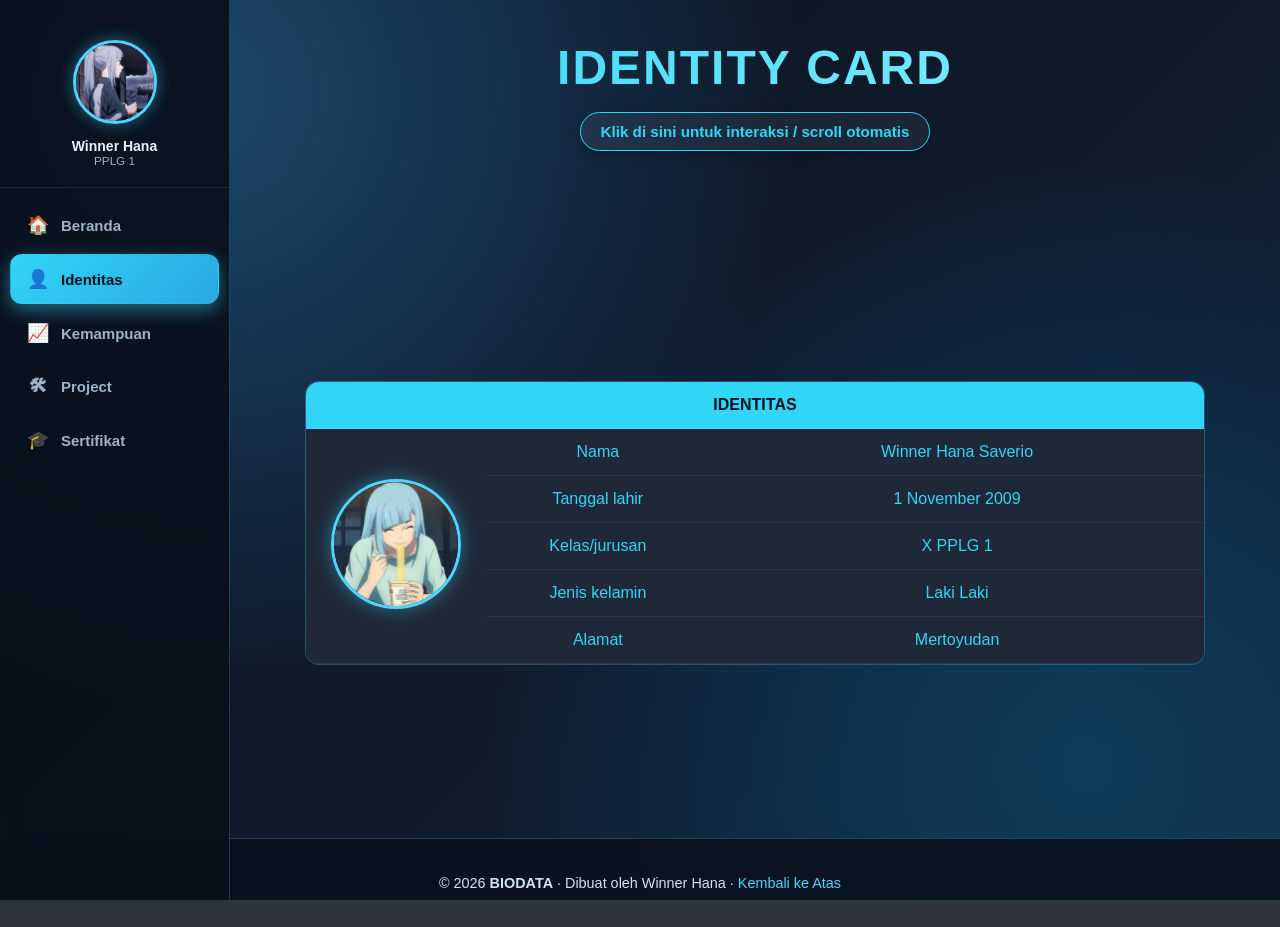
==== commit 643d2b25: "update: tambah fitur" ====
--- a/biodata.html
+++ b/biodata.html
@@ -22,7 +22,6 @@
         <a href="kemampuan.html"><span class="ico">&#128200;</span> Kemampuan</a>
         <a href="project.html"><span class="ico">&#128736;</span> Project</a>
         <a href="sertifikat.html"><span class="ico">&#127891;</span> Sertifikat</a>
-        <a href="form.html"><span class="ico">&#128231;</span> Form</a>
     </div>
 </nav>
 
--- a/style.css
+++ b/style.css
@@ -1,6 +1,6 @@
 /* ============================================================
-   PORTFOLIO — Responsive Stylesheet (rombak ulang)
-   Theme  : dark glass + neon cyan  (tema lama dipertahankan)
+   PORTFOLIO — Responsive Stylesheet
+   Theme  : dark glass + neon cyan
    ============================================================ */
 
 :root {
@@ -23,14 +23,16 @@
 
 * { box-sizing: border-box; }
 
-html {
+html, body {
+    height: 100%;
+    margin: 0;
     scroll-behavior: smooth;
 }
 
 body {
+    font-family: 'Segoe UI', Arial, Helvetica, sans-serif;
     margin: 0;
     min-height: 100vh;
-    font-family: 'Segoe UI', Arial, Helvetica, sans-serif;
     color: var(--text);
     background:
         radial-gradient(circle at 15% 10%, #1d4a6e 0%, transparent 45%),
@@ -40,34 +42,25 @@
     background-repeat: no-repeat;
     display: flex;
     flex-direction: column;
-    overflow-x: hidden;
-}
-
-/* ---------- Offset konten untuk sidebar fixed ---------- */
+}
+
+/* ---------- Content offset for the fixed sidebar ---------- */
 #app, .content {
     margin-left: var(--sidebar-w);
     width: calc(100% - var(--sidebar-w));
-    min-width: 0;               /* cegah grid/konten meluap */
-    flex: 1 0 auto;
-    display: flex;
-    flex-direction: column;
-}
-
-.wrapper { flex: 1 0 auto; width: 100%; min-width: 0; }
-
-/* ============================================================
-   SIDEBAR (navigasi samping)
+}
+
+/* ============================================================
+   SIDEBAR (kanan-kiri nav)
    ============================================================ */
 nav {
     position: fixed;
     top: 0;
     left: 0;
     height: 100vh;
-    height: 100dvh;
     width: var(--sidebar-w);
     background: rgba(10, 16, 28, 0.92);
     backdrop-filter: blur(10px);
-    -webkit-backdrop-filter: blur(10px);
     border-right: 1px solid var(--card-border);
     padding-top: 20px;
     overflow-y: auto;
@@ -118,14 +111,13 @@
     font-weight: 600;
     border-radius: 12px;
     border: 1px solid transparent;
-    transition: background-color 0.25s ease, color 0.25s ease, transform 0.25s ease, border-color 0.25s ease;
+    transition: all 0.25s ease;
 }
 
 .nav-links a .ico {
     font-size: 18px;
     width: 22px;
     text-align: center;
-    flex: none;
 }
 
 .nav-links a:hover {
@@ -140,15 +132,14 @@
     color: #04121f;
     box-shadow: 0 6px 18px var(--cyan-glow);
 }
-.nav-links a.active:hover { transform: none; }
-
-/* ---------- Tombol hamburger (hanya tampil di layar kecil) ---------- */
+
+/* ---------- Hamburger (mobile only) ---------- */
 #menuToggle {
     display: none;
     position: fixed;
     top: 14px;
     left: 14px;
-    z-index: 210;
+    z-index: 200;
     background: linear-gradient(135deg, var(--cyan-soft), #2aa8e0);
     color: #04121f;
     border: none;
@@ -156,44 +147,32 @@
     width: 46px;
     height: 46px;
     font-size: 20px;
-    line-height: 1;
     cursor: pointer;
     box-shadow: 0 4px 14px var(--cyan-glow);
-    padding: 0;
-}
-
-/* Backdrop saat drawer terbuka */
-.nav-backdrop {
-    position: fixed;
-    inset: 0;
-    background: rgba(0, 0, 0, 0.45);
-    z-index: 150;
-    opacity: 0;
-    visibility: hidden;
-    transition: opacity 0.3s ease, visibility 0.3s ease;
-}
-.nav-backdrop.show { opacity: 1; visibility: visible; }
+}
 
 /* ============================================================
    HERO / HEADER
    ============================================================ */
+.wrapper { flex: 1; width: 100%; }
+
 .header-title {
-    padding: 34px 28px 18px;
+    padding: 40px 28px;
     text-align: center;
 }
 
 .header-title h1 {
-    font-size: clamp(1.6rem, 5vw, 3rem);
+    font-size: clamp(1.8rem, 5vw, 3rem);
     font-weight: 800;
     letter-spacing: 2px;
     margin: 0 0 10px 0;
-    text-shadow: none;
     background: linear-gradient(90deg, var(--cyan-soft), #8ff0ff, var(--cyan-soft));
     background-size: 200% auto;
     -webkit-background-clip: text;
     background-clip: text;
     -webkit-text-fill-color: transparent;
     animation: shine 4s linear infinite;
+    text-shadow: none;
 }
 
 .header-title h1:hover { animation-play-state: paused; }
@@ -215,7 +194,7 @@
     text-decoration: none;
     border: 1px solid var(--cyan-soft);
     box-shadow: 0 4px 14px rgba(0, 0, 0, 0.25);
-    transition: background-color 0.3s ease, color 0.3s ease, transform 0.3s ease, box-shadow 0.3s ease;
+    transition: all 0.3s ease;
 }
 
 .header2 a:hover, .p1-biodata a:hover {
@@ -225,6 +204,8 @@
     box-shadow: 0 8px 22px var(--cyan-glow);
 }
 
+.p1-biodata { transition: transform 0.3s ease, color 0.3s ease; }
+
 /* ============================================================
    GENERIC SECTION / CARDS
    ============================================================ */
@@ -237,7 +218,7 @@
 
 .card-grid {
     display: grid;
-    grid-template-columns: repeat(auto-fit, minmax(250px, 1fr));
+    grid-template-columns: repeat(auto-fit, minmax(260px, 1fr));
     gap: 22px;
 }
 
@@ -247,11 +228,9 @@
     border-radius: var(--radius);
     padding: 26px 22px;
     backdrop-filter: blur(8px);
-    -webkit-backdrop-filter: blur(8px);
     transition: transform 0.3s ease, box-shadow 0.3s ease, border-color 0.3s ease;
     position: relative;
     overflow: hidden;
-    min-width: 0;
 }
 
 .card::before {
@@ -297,12 +276,7 @@
    ============================================================ */
 .skill-list { display: flex; flex-direction: column; gap: 22px; }
 
-.skill-row {
-    display: grid;
-    grid-template-columns: 130px 1fr 64px;
-    gap: 14px;
-    align-items: center;
-}
+.skill-row { display: grid; grid-template-columns: 130px 1fr 64px; gap: 14px; align-items: center; }
 
 .skill-name { font-weight: 700; font-size: 0.95rem; color: #fff; }
 .skill-name small { display: block; color: var(--muted); font-weight: 400; font-size: 0.72rem; }
@@ -316,21 +290,19 @@
     border: 1px solid rgba(255, 255, 255, 0.08);
 }
 
-/* Lebar diambil langsung dari --w (inline di HTML), tanpa JS */
 .skill-fill {
-    width: var(--w, 0%);
     height: 100%;
+    width: 0;
     border-radius: 999px;
     background: linear-gradient(90deg, var(--cyan-soft), #7ae6ff);
     box-shadow: 0 0 14px var(--cyan-glow);
-    transform-origin: left;
     animation: fillBar 1.2s cubic-bezier(0.22, 1, 0.36, 1) forwards;
 }
 
 .skill-pct { text-align: right; font-weight: 800; font-size: 0.95rem; color: var(--cyan); }
 
 @keyframes fillBar {
-    from { transform: scaleX(0); }
+    from { width: 0; }
 }
 
 /* Diagram batang (vertical bar chart) */
@@ -340,7 +312,7 @@
     justify-content: space-around;
     gap: 8px;
     height: 260px;
-    padding: 16px 12px 0;
+    padding: 16px 10px 0;
     background: rgba(255, 255, 255, 0.04);
     border: 1px solid rgba(255, 255, 255, 0.08);
     border-radius: var(--radius);
@@ -356,16 +328,17 @@
     justify-content: flex-end;
     height: 100%;
     position: relative;
-    min-width: 0;
 }
 
 .chart .bar {
-    width: min(70%, 46px);
+    width: 70%;
+    max-width: 46px;
     border-radius: 10px 10px 4px 4px;
     background: linear-gradient(180deg, #7ae6ff, var(--cyan-soft));
     box-shadow: 0 0 18px var(--cyan-glow);
+    animation: growBar 1.2s cubic-bezier(0.22, 1, 0.36, 1) forwards;
     transform-origin: bottom;
-    animation: growBar 1.2s cubic-bezier(0.22, 1, 0.36, 1) forwards;
+    height: 0;
 }
 
 .chart .bar-wrap:nth-child(odd) .bar {
@@ -373,7 +346,7 @@
 }
 
 @keyframes growBar {
-    from { transform: scaleY(0.02); }
+    from { height: 0; }
 }
 
 .chart .bar-label {
@@ -387,7 +360,7 @@
 
 .chart .bar-value {
     position: absolute;
-    top: -22px;
+    top: -24px;
     left: 50%;
     transform: translateX(-50%);
     font-size: 0.8rem;
@@ -406,18 +379,20 @@
    ============================================================ */
 .table {
     margin: 0 auto;
-    padding: 8px 16px 20px;
+    padding: 20px;
     width: 100%;
     display: flex;
     justify-content: center;
+    min-height: 70vh;
     align-items: center;
-    min-height: 60vh;
 }
 
 #tabel-identitas {
     width: 100%;
     max-width: 900px;
+    height: auto;
     text-align: center;
+    margin: auto;
     border-radius: 14px;
     overflow: hidden;
     border-collapse: separate;
@@ -428,15 +403,14 @@
 
 #tabel-identitas td {
     padding: 14px 12px;
-    transition: background-color 0.25s ease, color 0.25s ease;
+    transition: background-color 0.25s ease, transform 0.25s ease, color 0.25s ease;
     border-bottom: 1px solid rgba(255, 255, 255, 0.06);
     vertical-align: middle;
 }
 
-#tabel-identitas tr:last-child td { border-bottom: none; }
-
 #tabel-identitas td.no-hover:hover {
     background-color: transparent !important;
+    transform: none;
     cursor: default;
 }
 
@@ -454,8 +428,6 @@
     object-fit: cover;
     border: 3px solid var(--cyan);
     box-shadow: 0 0 18px var(--cyan-glow);
-    display: block;
-    margin: 0 auto;
 }
 
 /* ============================================================
@@ -463,7 +435,10 @@
    ============================================================ */
 .popup-overlay {
     position: fixed;
-    inset: 0;
+    top: 0;
+    left: 0;
+    width: 100%;
+    height: 100%;
     background: rgba(0, 0, 0, 0.6);
     display: flex;
     justify-content: center;
@@ -471,8 +446,7 @@
     opacity: 0;
     visibility: hidden;
     transition: opacity 0.3s ease, visibility 0.3s ease;
-    z-index: 1000;
-    padding: 20px;
+    z-index: 999;
 }
 
 .popup-overlay.active { opacity: 1; visibility: visible; }
@@ -483,8 +457,6 @@
     padding: 30px 34px;
     border-radius: 14px;
     width: min(560px, 90vw);
-    max-height: 80vh;
-    overflow-y: auto;
     position: relative;
     border: 2px solid var(--cyan);
     transform: scale(0.7) translateY(-20px);
@@ -509,261 +481,11 @@
 .popup-close:hover { color: var(--cyan); transform: rotate(90deg); }
 
 /* ============================================================
-   FORM PENDAFTARAN (form.html)
-   ============================================================ */
-.form-grid {
-    display: flex;
-    flex-wrap: wrap;
-    gap: 24px;
-    align-items: flex-start;
-    width: 100%;
-}
-
-/* Panel form & preview berbagi "rasa" kartu */
-.contact-form,
-.live-preview {
-    background: linear-gradient(160deg, rgba(255, 255, 255, 0.07), rgba(255, 255, 255, 0.02));
-    border: 1px solid var(--card-border);
-    border-radius: var(--radius);
-    padding: 26px 24px;
-    backdrop-filter: blur(8px);
-    -webkit-backdrop-filter: blur(8px);
-    min-width: 0;
-}
-
-.contact-form {
-    flex: 1.45;
-    display: flex;
-    flex-direction: column;
-    gap: 18px;
-}
-
-.live-preview {
-    flex: 1;
-    display: flex;
-    flex-direction: column;
-    position: sticky;
-    top: 24px;
-    background: linear-gradient(160deg, #1c2c44, #122033);
-}
-
-.form-title {
-    margin: 0 0 2px;
-    font-size: 1.2rem;
-    font-weight: 800;
-    color: #fff;
-    letter-spacing: 0.5px;
-}
-
-.preview-sub {
-    margin: 4px 0 18px;
-    color: var(--muted);
-    font-size: 0.86rem;
-}
-
-/* ---------- Field (flex vertical rapi) ---------- */
-.form-field {
-    display: flex;
-    flex-direction: column;
-    gap: 8px;
-    min-width: 0;
-}
-
-.form-field > label {
-    font-size: 0.78rem;
-    font-weight: 700;
-    text-transform: uppercase;
-    letter-spacing: 0.6px;
-    color: var(--muted);
-}
-
-.form-row {
-    display: flex;
-    flex-wrap: wrap;
-    gap: 18px;
-}
-.form-row > .form-field { flex: 1 1 0; min-width: 160px; }
-
-/* Input dasar */
-.form-field input[type="text"],
-.form-field input[type="email"],
-.form-field input[type="date"],
-.form-field select,
-.form-field textarea {
-    width: 100%;
-    background: rgba(255, 255, 255, 0.05);
-    border: 1px solid rgba(79, 211, 255, 0.25);
-    border-radius: 12px;
-    padding: 12px 14px;
-    color: var(--text);
-    font: inherit;
-    outline: none;
-    transition: border-color 0.25s ease, box-shadow 0.25s ease, background-color 0.25s ease;
-}
-
-.form-field textarea { resize: vertical; min-height: 84px; }
-
-.form-field input::placeholder,
-.form-field textarea::placeholder { color: var(--muted); opacity: 0.8; }
-
-.form-field input:focus,
-.form-field select:focus,
-.form-field textarea:focus {
-    border-color: var(--cyan);
-    background: rgba(79, 211, 255, 0.06);
-    box-shadow: 0 0 0 4px rgba(79, 211, 255, 0.15);
-}
-
-.form-field select option { background: var(--dark); color: var(--text); }
-
-/* Kelompok pilihan (radio) berbentuk pil */
-.field-group {
-    display: flex;
-    flex-wrap: wrap;
-    gap: 10px;
-}
-
-.pill {
-    position: relative;
-    display: inline-flex;
-    align-items: center;
-    gap: 6px;
-    cursor: pointer;
-    padding: 9px 16px;
-    border-radius: 999px;
-    border: 1px solid rgba(255, 255, 255, 0.14);
-    background: rgba(255, 255, 255, 0.05);
-    color: var(--muted);
-    font-size: 0.88rem;
-    font-weight: 600;
-    transition: background-color 0.25s ease, color 0.25s ease, border-color 0.25s ease, transform 0.2s ease;
-    user-select: none;
-}
-
-.pill:hover { border-color: var(--cyan); color: var(--text); transform: translateY(-1px); }
-
-.pill input {
-    position: absolute;
-    inset: 0;
-    width: 100%;
-    height: 100%;
-    opacity: 0;
-    cursor: pointer;
-}
-
-.pill:has(input:checked) {
-    background: linear-gradient(135deg, var(--cyan-soft), #2aa8e0);
-    border-color: transparent;
-    color: #04121f;
-    box-shadow: 0 4px 14px var(--cyan-glow);
-}
-
-/* Tombol aksi */
-.form-actions {
-    display: flex;
-    gap: 12px;
-    margin-top: 4px;
-}
-
-.btn {
-    display: inline-flex;
-    align-items: center;
-    justify-content: center;
-    gap: 8px;
-    border-radius: 12px;
-    padding: 13px 20px;
-    font-weight: 700;
-    font-size: 0.92rem;
-    cursor: pointer;
-    border: 1px solid transparent;
-    transition: transform 0.2s ease, box-shadow 0.25s ease, background-color 0.25s ease, opacity 0.25s ease;
-}
-
-.btn:active { transform: scale(0.96); }
-
-.btn-primary {
-    flex: 1;
-    background: linear-gradient(135deg, var(--cyan-soft), #2aa8e0);
-    color: #04121f;
-    box-shadow: 0 6px 18px var(--cyan-glow);
-}
-.btn-primary:hover { opacity: 0.9; box-shadow: 0 10px 26px var(--cyan-glow); }
-
-.btn-ghost {
-    border-color: rgba(255, 255, 255, 0.18);
-    background: rgba(255, 255, 255, 0.06);
-    color: var(--text);
-}
-.btn-ghost:hover { background: rgba(255, 255, 255, 0.12); }
-
-/* ---------- Panel pratinjau ---------- */
-.preview-list {
-    display: flex;
-    flex-direction: column;
-    gap: 0;
-    margin: 0;
-}
-
-.preview-list div {
-    display: flex;
-    justify-content: space-between;
-    align-items: baseline;
-    gap: 14px;
-    padding: 11px 2px;
-    border-bottom: 1px solid rgba(255, 255, 255, 0.08);
-}
-
-.preview-list div:last-child { border-bottom: none; }
-
-.preview-list dt {
-    color: var(--muted);
-    font-size: 0.86rem;
-    font-weight: 600;
-    flex: none;
-}
-
-.preview-list dd {
-    margin: 0;
-    color: var(--cyan);
-    font-weight: 800;
-    font-size: 0.92rem;
-    text-align: right;
-    word-break: break-word;
-    min-width: 0;
-}
-
-.preview-list dd.dd-pesan {
-    font-weight: 600;
-    color: var(--text-soft, #dbe9f7);
-}
-
-.live-preview .info-box,
-.live-preview .success-box {
-    margin-top: 18px;
-    border-radius: 12px;
-    padding: 12px 14px;
-    font-size: 0.85rem;
-    line-height: 1.55;
-}
-
-.info-box {
-    border: 1px solid rgba(255, 209, 102, 0.35);
-    background: rgba(255, 209, 102, 0.08);
-    color: var(--warn);
-}
-
-.success-box {
-    border: 1px solid rgba(107, 255, 168, 0.4);
-    background: rgba(107, 255, 168, 0.1);
-    color: var(--success);
-}
-
-/* ============================================================
    FOOTER
    ============================================================ */
 .footer {
     text-align: center;
-    padding: 16px;
+    padding: 20px 16px;
     margin-top: auto;
     color: #cfe3f5;
     background: rgba(10, 16, 28, 0.85);
@@ -777,18 +499,16 @@
    RESPONSIVE BREAKPOINTS
    ============================================================ */
 @media (max-width: 900px) {
-    #tabel-identitas td { font-size: 0.9rem; padding: 12px 10px; }
+    #tabel-identitas td { font-size: 0.9rem; padding: 10px 8px; }
     .skill-row { grid-template-columns: 110px 1fr 54px; }
-    .form-grid { flex-direction: column; gap: 20px; }
-    .live-preview { position: static; }
 }
 
 @media (max-width: 768px) {
-    /* Sidebar berubah jadi drawer */
+    :root { --sidebar-w: 240px; }
+
     #menuToggle { display: block; }
 
     nav {
-        width: min(280px, 84vw);
         transform: translateX(-110%);
         box-shadow: 6px 0 30px rgba(0, 0, 0, 0.5);
     }
@@ -797,54 +517,28 @@
     #app, .content { margin-left: 0; width: 100%; }
 
     .wrapper, .section { padding-left: 16px; padding-right: 16px; }
-    .header-title { padding: 78px 6px 18px; }
-
-    .skill-row { grid-template-columns: 1fr; gap: 6px; }
+    .header-title { padding-top: 84px; }
+
+    .skill-row { grid-template-columns: 1fr; gap: 6px; text-align: left; }
     .skill-pct { text-align: left; }
-    .skill-track { height: 18px; }
     .chart { height: 220px; }
-
-    .table { min-height: 0; justify-content: center; }
-
-    /* Form: susun menumpuk di layar kecil */
-    .form-grid { flex-direction: column; gap: 20px; }
-    .live-preview { position: static; }
-}
-
-@media (max-width: 560px) {
-    .header-title { padding-top: 72px; }
-    .header-title p { font-size: 0.95rem; }
+}
+
+@media (max-width: 480px) {
+    .profile-pic { width: 70px; height: 70px; }
     .card { padding: 20px 16px; }
-    .card-grid { gap: 16px; }
-
-    .profile-pic { width: 70px; height: 70px; }
-    nav .profile { padding: 14px 10px; }
-
-    .pfp-table { width: 88px; height: 88px; }
-    #tabel-identitas td { padding: 12px 8px; font-size: 0.85rem; }
-
-    .chart { height: 190px; }
     .chart .bar-label { font-size: 0.62rem; }
-    .popup-box { padding: 24px 20px; }
-
-    .form-row { flex-direction: column; gap: 16px; }
-    .form-row > .form-field { min-width: 0; }
-    .contact-form, .live-preview { padding: 20px 16px; }
-    .form-actions { flex-direction: column; }
-    .btn-primary { flex: none; width: 100%; }
-}
-
-@media (max-width: 380px) {
-    #tabel-identitas td { font-size: 0.8rem; padding: 11px 6px; }
-    .pfp-table { width: 70px; height: 70px; }
-}
-
-/* ---------- Aksesibilitas: kurangi animasi kalau diizinkan ---------- */
-@media (prefers-reduced-motion: reduce) {
-    html { scroll-behavior: auto; }
-    *, *::before, *::after {
-        animation-duration: 0.01ms !important;
-        animation-iteration-count: 1 !important;
-        transition-duration: 0.01ms !important;
-    }
-}+    .popup-box { padding: 24px 18px; }
+}
+
+/* ---------- Screen reader / nav overlay backdrop ---------- */
+.nav-backdrop {
+    position: fixed;
+    inset: 0;
+    background: rgba(0, 0, 0, 0.45);
+    z-index: 90;
+    opacity: 0;
+    visibility: hidden;
+    transition: opacity 0.3s ease;
+}
+.nav-backdrop.show { opacity: 1; visibility: visible; }
